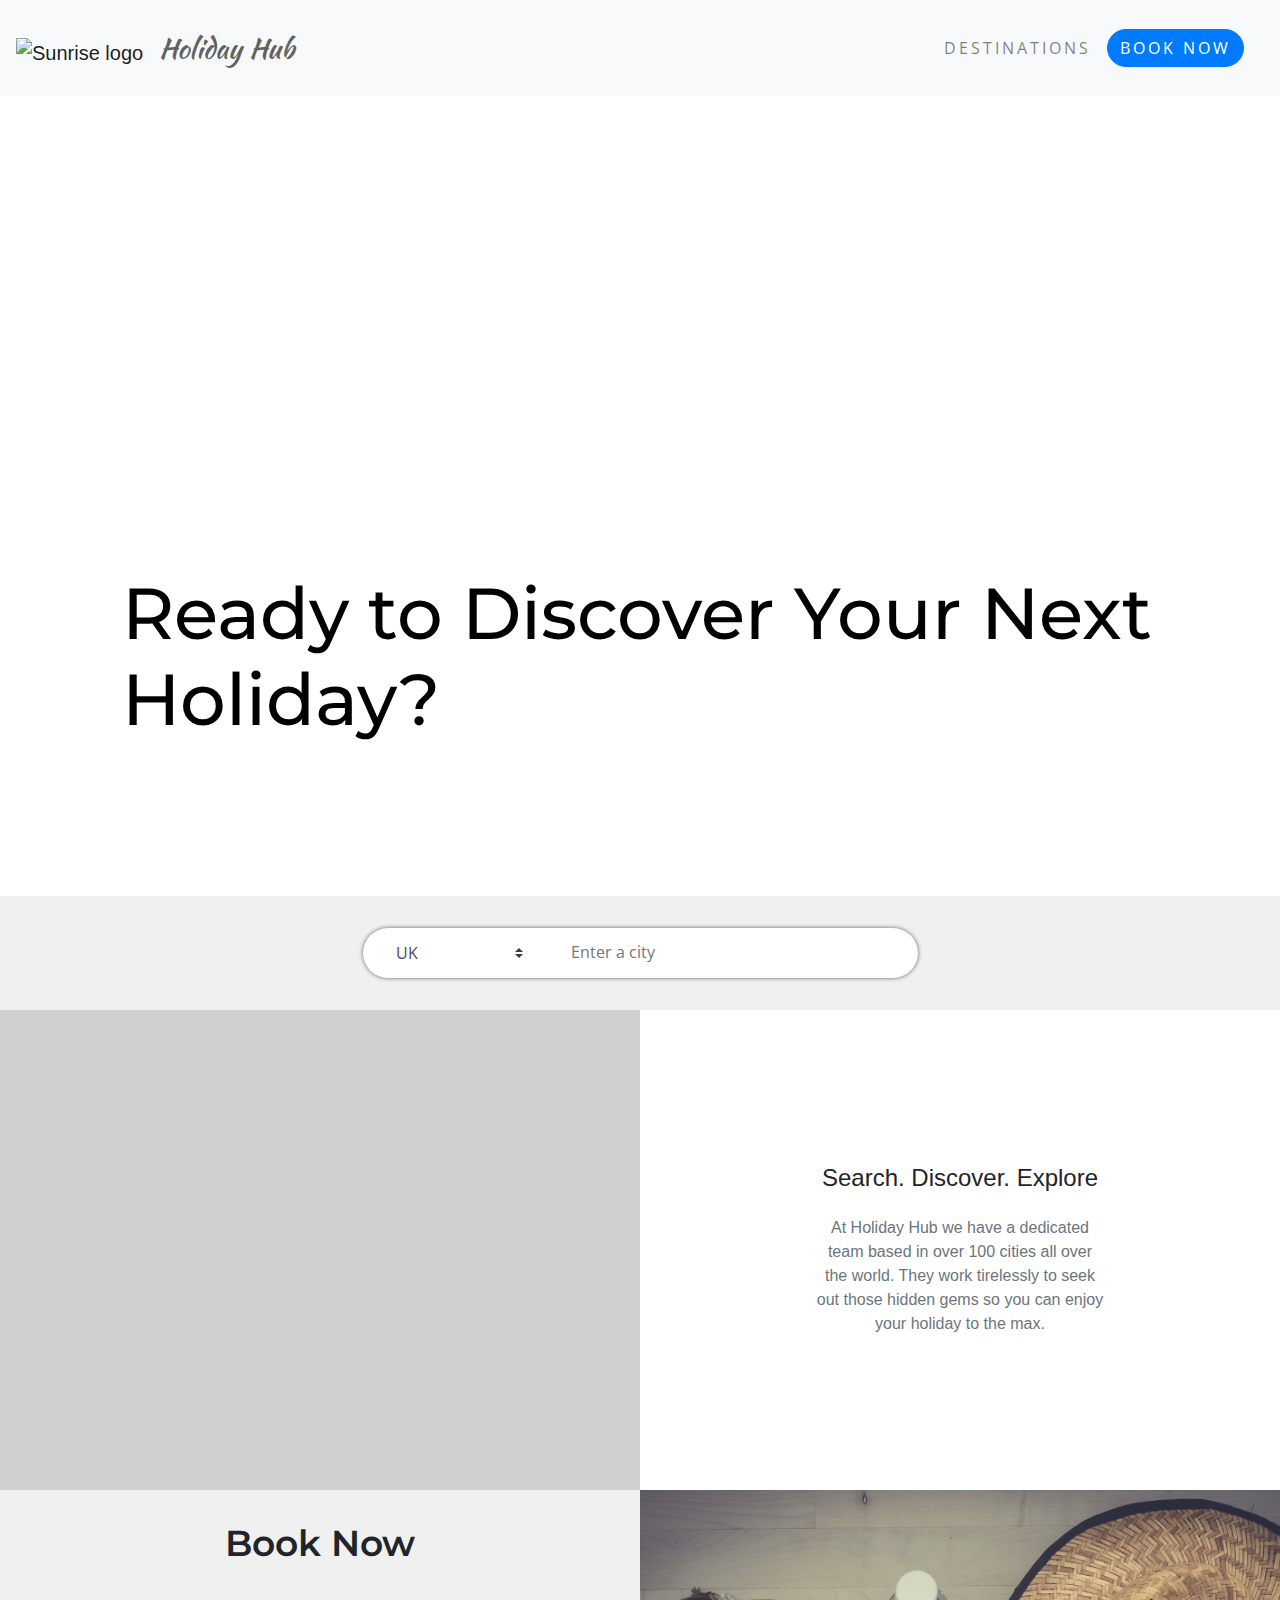
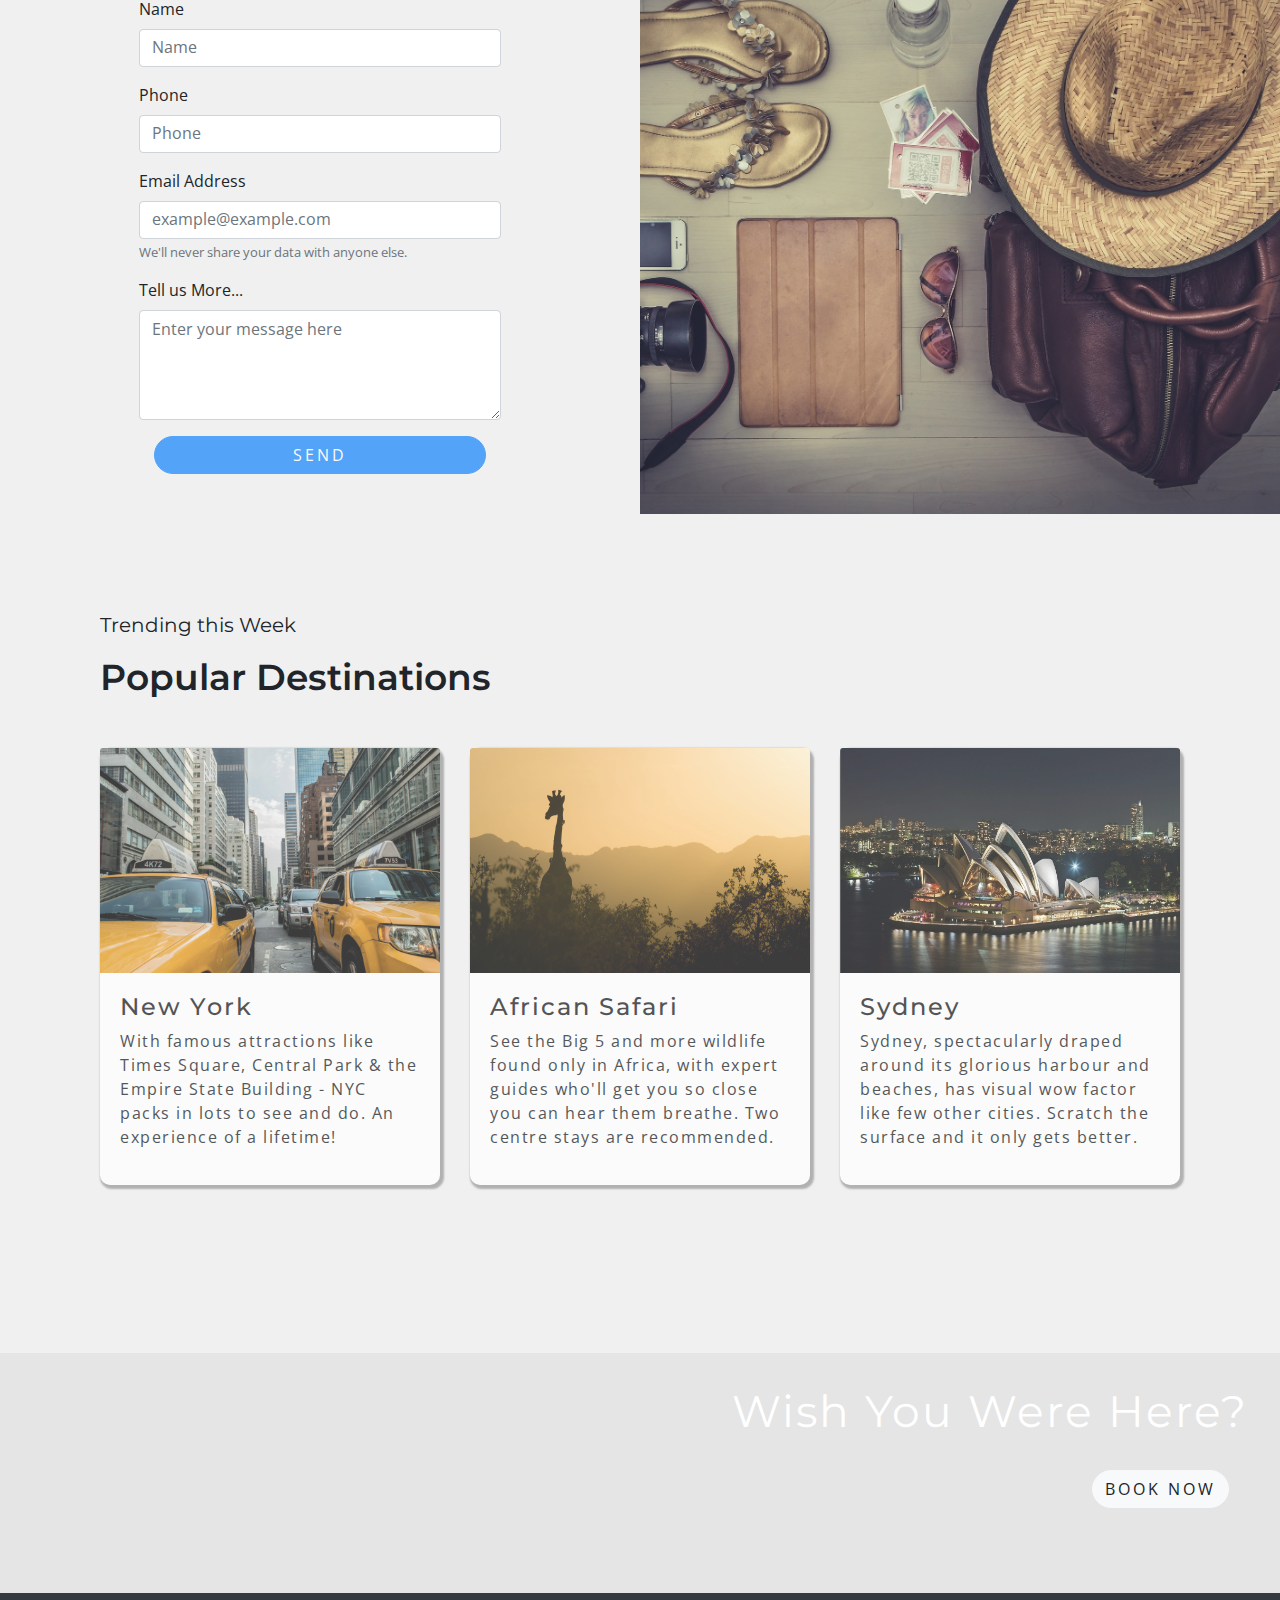
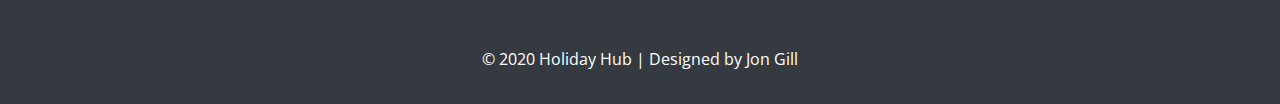
==== index.html @ 86e96a39 "Add padding to bin-logo-heading" ====
<!DOCTYPE html>
<html lang="en">

<head>
	<meta charset="UTF-8">
	<meta name="viewport" content="width=device-width, initial-scale=1.0">
	<meta http-equiv="X-UA-Compatible" content="ie=edge">

    <!--Favicon-->
    <link rel="icon" href="assets/img/favicon.ico" type="image/x-icon">
	<!--Bootstrap-->
	<link rel="stylesheet" href="https://stackpath.bootstrapcdn.com/bootstrap/4.4.1/css/bootstrap.min.css"
		integrity="sha384-Vkoo8x4CGsO3+Hhxv8T/Q5PaXtkKtu6ug5TOeNV6gBiFeWPGFN9MuhOf23Q9Ifjh" crossorigin="anonymous">
	<!--Fontawesome-->
	<link rel="stylesheet" href="https://use.fontawesome.com/releases/v5.7.2/css/all.css"
		integrity="sha384-fnmOCqbTlWIlj8LyTjo7mOUStjsKC4pOpQbqyi7RrhN7udi9RwhKkMHpvLbHG9Sr" crossorigin="anonymous">
	<!--Styles-->
	<link rel="stylesheet" href="assets/css/style.css" type="text/css" />

	<title>Holiday Hub</title>
</head>

<body>
	<!--START Navigation-->
	<nav class="navbar navbar-expand-lg bg-light navbar-light">

		<!--Logo-->
		<a class="navbar-brand mr-1" href="index.html">
			<img src="assets/img/navlogo.png" height="40" alt="Sunrise logo" title="Sunrise logo">
            <span class="brand-text">Holiday Hub</span>
        </a>
			

			<!--Burger Menu-->
			<button class="navbar-toggler ml-auto" type="button" data-toggle="collapse" data-target="#navbarCollapse" aria-controls="navbarCollapse" aria-expanded="false" aria-label="Toggle navigation">
        <span class="navbar-toggler-icon"></span>
        </button>

			<!--Nav Links-->
			<div class="md-change collapse navbar-collapse" id="navbarCollapse">
				<ul class="navbar-nav ml-auto text-uppercase">
					<li class="nav-item">
						<a class="nav-link" href="#search"><i class="fas fa-search-location"></i></a>
					</li>
                    <li class="nav-item">
						<a class="nav-link destinations" href="#destination">Destinations</a>
					</li>
				</ul>
				<a class="btn btn-primary book-now-btn text-uppercase ml-md-2" href="#book-now">Book Now</a>
			</div>
	</nav>

	<!--END Navigation-->

	<!--Hero Image-->
	<header>
		<div class="container-fluid hero-img">
            <!--Opaque Overlay-->
			<div class="opaque-overlay">&nbsp;</div>
			<div class="row hero-text-row justify-content-center">
                <div class="col-md-10">
                    <!--Hero Text-->
					<h1 class="hero-text">Ready to Discover Your Next Holiday?</h1>	
                </div>
			</div>
		</div>
	</header>


	<!--Search-->
	<section id="search" class="search-bar">
		<div class="container search-container align-items-center">
			<div class="row no-gutters justify-content-around">
				<div class="col-md-8 col-xl-6">
					<div class="text center lg-left">
						<form class="search">
							<div class="row search-row mx-auto my-auto">
								<div class="col-md-4 form-group mb-0">
							        <select id="country" class="custom-select country-selector">
                                        <option value="all">All</option>
                                        <option value="au">Australia</option>
                                        <option value="br">Brazil</option>
                                        <option value="ca">Canada</option>
                                        <option value="hr">Croatia</option>
                                        <option value="fr">France</option>
                                        <option value="de">Germany</option>
                                        <option value="in">India</option>
                                        <option value="ie">Ireland</option>
                                        <option value="it">Italy</option>
                                        <option value="mx">Mexico</option>
                                        <option value="nz">New Zealand</option>
                                        <option value="ng">Nigeria</option>
                                        <option value="pt">Portugal</option>
                                        <option value="za">South Africa</option>
                                        <option value="es">Spain</option>
                                        <option value="uk" selected>UK</option>
                                        <option value="us">U.S.A.</option>
                                    </select>
								</div>
								<div id="locationField" class="col-md-8 align-items-center form-group mb-0">
									<input id="autocomplete" placeholder="Enter a city" type="text" onfocus="this.value=''" />
                                </div>
							</div>
						</form>
					</div>
				</div>
			</div>
        </div>   
	</section>

	<!--Map Section-->
	<section>
		<div class="container-fluid">
			<div class="row justify-content-center">
                <div id="panel" class="d-none col-md-4 col-xl-2 card panel-card"></div>
				<div id="map" class="col-lg-6 gmap"></div>
				<!-- Search Results-->
				<div id="binocular-logo" class="col-lg-6 my-auto">
					<div class="row text-center justify-content-center">
						<div class="col-md-6">
							<span class="fa-stack fa-4x">
                                <i class="fas fa-circle fa-stack-2x"></i>
                                <i class="fas fa-binoculars fa-stack-1x fa-inverse"></i>
                            </span>
							<h4 class="bin-logo-heading">Search. Discover. Explore</h4>
							<p class="text-muted">At Holiday Hub we have a dedicated team based in over 100 cities all
								over the world. They work tirelessly to seek out those hidden gems so you can enjoy your
								holiday to the max. </p>
						</div>
					</div>
				</div>
			</div>
		</div>
	</section>

    <!-- Place Type Search Icons-->

    <div class="container-fluid">
        <div id="icons" class="d-none row icons-row justify-content-start">
                <div id="result-total" class="col-xl-2 my-auto text-center">
    <!-- Search result total goes here, built in maps.js-->
                </div>
				<div class="col-xl-8">
					<ul class="list-inline map-icons text-center ml-1">
						<li class="list-inline-item">
							<button id="hotel" class="btn btn-map">
                                <i class="fas fa-bed"></i>
				                <span class="d-none d-md-block icon-label">Hotels</span>
				            </button>
						</li>
						<li class="list-inline-item rest">
							<button id="restaurant" class="btn btn-map">
                                <i id="rest"class="fas fa-utensils"></i>
								<span class="d-none d-md-block icon-label">Restaurants</span>
				            </button>
						</li>
						<li class="list-inline-item">
							<button class="btn btn-map">
                                <i id="glass" class="fas fa-glass-martini-alt"></i>
				                <span class="d-none d-md-block icon-label">Bars</span>
				            </button>
						</li>
						<li class="list-inline-item">
							<button class="btn btn-map">
                                <i id="coffee" class="fas fa-coffee"></i>
				                <span class="d-none d-md-block icon-label">Coffee</span>
				            </button>
						</li>
						<li class="list-inline-item mr-0">
							<button type="submit" class="btn btn-map">
                                <i id="info"  class="fas fa-info"></i>
				                <span class="d-none d-md-block icon-label">Attractions</span>
				            </button>
						</li>
						<li class="list-inline-item">
							<button id="new-city" type="submit" class="d-none d-md-inline-block btn btn-map">
                                <i class="fas fa-times" aria-hidden="true"></i>
                                <span class="d-none d-md-block icon-label">New City</span>
				            </button>
						</li>
					</ul>
				</div>
		</div>
	</div>

    <!-- Horizontal Scrolling Results-->

	<div id="results" class="scrolling-wrapper"></div>

	<!-- Info Window Content-->
	<div id="info-content">
	<!--Content built with JS-->	
	</div>
	

	<!-- Booking Section-->

	<section class="booking">
		<div class="container-fluid booking-container">
			<div class="row no-gutters">
				<div class="col-lg-6 order-lg-2 booking-img"></div>
				<div class="col-lg-6 order-lg-1">
					<div class="row justify-content-center booking-row">
						<div class="col-sm-10 col-md-8 mx-auto booking-form">
							<h3 id="book-now" class="form-heading text-center">Book Now</h3>
							<form id="contactForm" onsubmit="showModal()" class="needs-validation">
								<div class="form-group">
									<label class="form-label" for="name">Name</label>
									<input type="text" class="form-control text-muted" id="name" oninput="checkForm()" aria-describedby="name" placeholder="Name" required>
	                            </div>
								<div class="form-group">
									<label class="form-label" for="phone">Phone</label>
									<input type="number" class="form-control text-muted" id="phone" oninput="checkForm()" aria-describedby="phone" placeholder="Phone" required>
	                            </div>
								<div class="form-group">
									<label class="form-label" for="email">Email Address</label>
									<input type="email" class="form-control text-muted" id="email" oninput="checkForm()" aria-describedby="email" placeholder="example@example.com" required>
									<small id="emailHelp" class="form-text text-muted">We'll never share your data with anyone else.</small>
								</div>
								<div class="form-group">
									<label class="form-label" for="textarea">Tell us More...</label>
									<textarea class="form-control" id="textarea" oninput="checkForm()" rows="4" placeholder="Enter your message here" required></textarea>
								</div>
								<div class="container">
									<button id="formBtn" type="button" data-toggle="modal" data-target="#bookingModal" class="btn btn-block btn-primary book-now-btn mb-2" disabled>SEND</button>
								</div>
							</form>
						</div>
					</div>
				</div>
			</div>
		</div>
	</section>

    
    <!-- Modal to confirm form submission-->

	<div class="modal fade rounded" id="bookingModal" tabindex="-1" role="dialog" aria-labelledby="bookingModalLabel"
		aria-hidden="true">
		<div class="modal-dialog modal-dialog-centered">
			<div class="modal-content">
				<div class="modal-header">
					<div class="modal-title">
						<img src="assets/img/navlogo.png" height="40" alt="Sunrise logo" title="Sunrise logo">
						<span class="brand-text">Holiday Hub</span>
					</div>
					<button onclick="formReset()" value="Reset Form" type="button" class="close" data-dismiss="modal" aria-label="Close">
		          <span aria-hidden="true">&times;</span>
		        </button>
				</div>
				<div class="modal-body">
					<p>Thank you for your enquiry.<br> One of our Country Experts will contact you shortly.<br> You are one step closer to your dream holiday!
	                    </p>
						<p><strong>The Holiday Hub Team</strong></p>
				</div>
				<div class="modal-footer">
					<button onclick="formReset()" value="Reset Form" type="button" class="btn btn-primary modal-close book-now-btn text-uppercase" data-dismiss="modal">Close</button>
				</div>
			</div>
		</div>
	</div>

	<!--Popular Destinations-->
	<section id="destination" class="dest-section">
		<div class="container dest-container">
			<p class="dest-para">Trending this Week</p>
			<h3 class="dest-heading">Popular Destinations</h3>

			<div class="row cards-row justify-content-around">
				<div class="col-md-9 col-lg-4 dest-col">
					<div class="card dest-card">
						<img src="assets/img/nycab.jpg" class="card-img-top" alt="New York Cab" width="100%" height="225">
						<div class="card-body dest-card-body">
							<h5 class="dest-card-title">New York</h5>
							<p class="dest-card-para">With famous attractions like Times Square, Central Park & the Empire State Building - NYC packs in lots to see and do. An experience of a lifetime!</p>
						</div> 
					</div>
				</div>
				<div class="col-md-9 col-lg-4 dest-col">
					<div class="card dest-card">
						<img src="assets/img/africa.jpg" class="card-img-top" alt="Giraffe" width="100%" height="225">
						<div class="card-body dest-card-body">
							<h5 class="dest-card-title">African Safari</h5>
							<p class="dest-card-para">See the Big 5 and more wildlife found only in Africa, with expert guides who'll get you so close you can hear them breathe. Two centre stays are recommended.</p>
                           
                        </div>
					</div>
				</div>
				<div class="col-md-9 col-lg-4 dest-col">
					<div class=" card dest-card">
						<img src="assets/img/sydney.jpg" class="card-img-top" alt="Sydney Harbour" width="100%" height="225">
						<div class="card-body dest-card-body">
							<h5 class="dest-card-title">Sydney</h5>
							<p class="dest-card-para">Sydney, spectacularly draped around its glorious harbour and beaches, has visual wow factor like few other cities. Scratch the surface and it only gets better.</p>
						</div>
					</div>
				</div>
			</div>
		</div>
	</section>

	<!--Call to action-->
	<section>
		<div class="container-fluid call-to-action">
			<div class="row text-white justify-content-end">
				<h2 class="wish">Wish You Were Here?</h2>
                
			</div>
            <div class="row text-right">
                <div class="col">
                    <a class="btn btn-light book-now-btn text-uppercase" href="#book-now">Book Now</a>
                </div>
            </div>
        </div>    
	</section>

	<!-- Floating To Top Button-->
	<button onclick="topFunction()" id="toTopBtn" title="Go to top"><i class="fas fa-chevron-up"></i></button>

	<!--Footer-->

	<footer class="container-fluid footer bg-dark">
		<div class="row text-center">
			<div class="col footer-col">
				<ul class="list-inline social-links">
					<li class="list-inline-item">
						<a target="_blank" href="https://www.instagram.com">
							<i class="fab fa-instagram" aria-hidden="true"></i>
							<span class="sr-only">Instagram</span>
						</a>
					</li>
					<li class="list-inline-item">
						<a target="_blank" href="https://www.facebook.com">
							<i class="fab fa-facebook-square" aria-hidden="true"></i>
							<span class="sr-only">Facebook</span>
						</a>
					</li>
					<li class="list-inline-item">
						<a target="_blank" href="https://twitter.com">
							<i class="fab fa-twitter" aria-hidden="true"></i>
							<span class="sr-only">Twitter</span>
						</a>
					</li>
				</ul>
                <span class="text-white copyright">© 2020 Holiday Hub | Designed by Jon Gill</span>
			</div>
		</div>
	</footer>

	<!--js scripts-->

	<script src="https://code.jquery.com/jquery-3.4.1.slim.min.js"
		integrity="sha384-J6qa4849blE2+poT4WnyKhv5vZF5SrPo0iEjwBvKU7imGFAV0wwj1yYfoRSJoZ+n" crossorigin="anonymous">
	</script>
	<script src="https://cdn.jsdelivr.net/npm/popper.js@1.16.0/dist/umd/popper.min.js"
		integrity="sha384-Q6E9RHvbIyZFJoft+2mJbHaEWldlvI9IOYy5n3zV9zzTtmI3UksdQRVvoxMfooAo" crossorigin="anonymous">
	</script>
	<script src="https://stackpath.bootstrapcdn.com/bootstrap/4.4.1/js/bootstrap.min.js"
		integrity="sha384-wfSDF2E50Y2D1uUdj0O3uMBJnjuUD4Ih7YwaYd1iqfktj0Uod8GCExl3Og8ifwB6" crossorigin="anonymous">
	</script>

	<!--Google Maps API-->

	<script
		src="https://developers.google.com/maps/documentation/javascript/examples/markerclusterer/markerclusterer.js">
	</script>

	<script async defer
		src="https://maps.googleapis.com/maps/api/js?key=AIzaSyB80hipp0XUZzfCKS41m6RI3aDA2jUrmYE&libraries=places&callback=initMap">
	</script>

	<!--maps.js-->
	<script src="assets/js/maps.js"></script>

	<!--totop.js-->
	<script src="assets/js/scroll.js"></script>

    <!--form.js--> 
    <script src="assets/js/form.js"></script>

</body>

</html>
---- assets/css/style.css ----
@import url('https://fonts.googleapis.com/css?family=Merriweather:400,400i,700|Open+Sans:400,400i,700&display=swap');
@import url('https://fonts.googleapis.com/css?family=Kaushan+Script&display=swap');
@import url('https://fonts.googleapis.com/css?family=Montserrat:400,500,600,700&display=swap');
/*-------------------------------------------------------------------------Navbar*/

.navbar-toggler {
    border: none;
}

nav {
    min-height: 6rem;
}
.nav-item {
    font-family: "Open Sans", sans-serif;
    font-size: 1rem;
    font-weight: 400;
    letter-spacing: 3px;
}

.book-now-btn {
    font-family: "Open Sans", sans-serif;
    letter-spacing:3px;
    border-radius:25px; 
    margin-right: 20px;  
}

.brand-text {
    font-family: "Kaushan Script", sans-serif;
    font-size: 1.75rem;
    padding-left: 10px;
    color: #626262;
}

.fa-search-location {
    font-size: 2rem;   
}

.destinations {
    padding:1rem;
    font-weight:400;
    letter-spacing: 3px;
}

/*--------------------------------------------------------------------Hero image*/

.hero-img {
    background:url('../../assets/img/hero.jpg');
    background-size: cover;
    -webkit-background-size: cover;
    -moz-background-size: cover;
    -o-background-size: cover;
    background-repeat: no-repeat;
    background-attachment: fixed;
    height: 50rem;
    display:flex;
    align-items: center;
    justify-content: center;
    position: relative;
}

.opaque-overlay {
    position: absolute;
    top: 0;
    left: 0;
    height: 50rem;
    width: 100%;
    background-color: rgba(255, 255, 255, 0.25);
}

/*--------------------------------------------------------------------Hero Text*/

.hero-text-row {
    padding-top:20rem;
}

.hero-text{
    font-family:"Montserrat", sans-serif; 
    margin-bottom: 0;
    font-weight:500;
    font-size: 4.5rem;
    color: #000;
}

/*--------------------------------------------------------------------Map Section*/

.hotelIcon {
    height:50px;
    width:80px;
}

.placephoto {
    height:36px;
    width:24px;
}

.result-number {
    height: 30px;
    width: 30px;
    font-size: 1rem;
    font-family:"Open Sans", sans-serif;
    border-radius:50%;
    background-color:#f34646;
    justify-content:center;
    align-items: center;
    display:flex;
    margin-bottom:1rem;
}

.result-name {
    font-size: 1rem;
    font-family:"Montserrat", sans-serif;
    font-weight: 700;
    letter-spacing: normal;
}

.result-rating {
    font-family:"Open Sans", sans-serif;
    font-weight: 400;
    color:#f34646;
}

.result-address {
    font-family:"Open Sans", sans-serif;
    font-weight: 400;
    font-size: .8rem;
}

.result-img {
    width: 300px;
    height:160px;   
}
        
.result-card {
    box-shadow: 1.5px 1.5px 1.5px 1.5px rgba(0,0,0,.35);
    border:none;
    border-radius:8px;
    display: inline-block;
    width:300px;
    height:350px;
    margin: 1rem .5rem;
    background-color: #ffffff;
    transition: all 0.3s ease-in-out;
    -moz-transition: all 0.3s ease-in-out;
    -webkit-transition: all 0.3s ease-in-out;
    -o-transition: all 0.3s ease-in-out;
 } 

.result-card:hover {
    cursor:pointer;
    transform:scale(1.015); 
    box-shadow:none;
}

.result-card-body{
    padding:10px 20px;
}

.scrolling-wrapper {
  overflow-x: scroll;
  overflow-y: hidden;
  white-space: nowrap;
  background-color:#d0d0d0;
}

.horizontal {
    white-space: pre-wrap;
    word-wrap: break-word; 
}

.bin-logo-heading {
    padding: 1rem 0;
}

/*-------------------------------------------------------------Info Window Content*/

.iw_table_row {
    height: 18px;
    white-space: pre-wrap;
    word-wrap: break-word;
    font-family: "Open Sans", sans-serif;
}

.iw_attribute_name {
    font-weight: bold;
    text-align: left;
}

#iw-icon {
    text-align: left;   
}

#iw-name {
    font-weight:bold;
}

.iw-placeicon {
    width:50px;
    height:50px;
}

/*-------------------------------------------------------------Sliding Panel*/

#panel {
    position:absolute;
    z-index:99;
    left:0;
    background-color:#fff; 
    padding-left:0;
    padding-right:0;
    border:none;
    border-radius:15px;
    box-shadow: 1.5px 1.5px 1.5px 1.5px rgba(0,0,0,.35);   
}

.panel-img-top {
    height: 250px;
}

.panel-place-name {
    font-family: "Montserrat", sans-serif;
    font-weight: 500;
}
/*-------------------------------------------------------------Single Search field*/
.search-bar {
    background-color: #f0f0f0;
}


.search-row {   
    border-radius:55px;
    box-shadow: 0px 0px 4px #626262;
    background-color: #ffffff;
    padding:6px;
    margin-bottom:3rem;

}

.search-container {
    padding-top: 2rem;
    padding-bottom: 2rem; 
}

.add-icons
.search-bar {
    background-color: #f0f0f0;
}

#country {
    border:none;
    background-color:transparent;
}

.country-selector:focus{
    box-shadow: none;
}
.country-selector {
    font-family: "Open Sans", sans-serif;
}



#autocomplete {
 border:none;
 background-color:transparent;
 padding:6px;
 width:100%;
 outline:none;
 font-family: "Open Sans", sans-serif;
}

.gmap {
    background-color: #d0d0d0;
    min-height: 30rem;
    transition: all 2.5s ease-in-out;
}

.map-icons li button i {
    width: 56px;
    height: 56px;
    padding: 24px 0;
    border-radius: 50%;
    font-size:30px;
    line-height: 12px;
    text-align: center;
    color: #fafafa;
    background: rgb(255, 0, 0);
    transition: all 0.25s ease-in-out;
    -moz-transition: all 0.25s ease-in-out;
    -webkit-transition: all 0.25s ease-in-out;
    -o-transition: all 0.25s ease-in-out;
}

.map-icons li button i:hover {
    transform:scale(1.05);
}

.icons-row {
    background-color: #f0f0f0;
}

.btn-map {
    width:106px;
}

.btn-map:focus{
    box-shadow: none;
    outline:none;   
}

.icon-heading {
    padding-top: 3rem;
    font-family: "Open Sans", sans-serif;
    color: #626262;
    
}
.icons {
    padding:0;
}

.icon-label {
    display:block;
    margin-top:5px;
    font-family: "Open Sans", sans-serif;
    letter-spacing:0px;
    font-size: 14px;
    font-weight:500;
}

.map-icons {
    margin-bottom: .75rem;
    margin-top:.75rem;
} 


#rest {
   background-color: #008000;
   margin-right: 0;
}

#glass {
   background-color: rgb(0, 110, 255);;
}
#info {
   background-color: rgb(174, 0, 255);
}
#coffee {
    background-color: #332900;
}
#atm {
    background-color: #000000;
}
#taxi {
    background-color: #e6b800;
}
#near {
    background-color: #626262;
    color: #fafafa;
}

.fas.fa-times {
    background-color: #626262;
    color:#d0d0d0;
    font-size:1.2rem;
}

.fas.fa-times:hover {
    background-color: #d0d0d0;
    color:#626262;
    border:1px solid;
    border-color: #626262;
}

#new-city {
    visibility: hidden;
}

.total {
    background-color: #ffffff;
    box-shadow: 0px 0px 5px #626262;
    border-radius: 55px;
    height:2rem;
    padding-top:.5rem;
    padding-bottom: .5rem;
    font-family: "Montserrat", sans-serif;
    font-size:1rem;
}

/*--------------------------------------------------------------------Booking Section*/

.contact {
padding-right:7rem;
padding-top:6rem;
padding-bottom: 2rem;
}

.form-col {
    background-color: #4285f4;
    box-shadow: 2px 2px 2px 2px rgba(0,0,0,.45);
    border-radius:10px;
}

#send {
    background-color: #f0f0f0;
}

img.bg-luggage {
   height:60%;
   width:60%;
}
.booking-form{
    padding:2rem;
  
   
}

.booking-img {
    background:url('../../assets/img/book.jpg') no-repeat center;
    background-size:cover;
    min-height:30rem;
}

.booking-row {
    background-color: #f0f0f0;
    margin-right:0;
    margin-left:0;
}

.form-heading {
    padding-bottom: 1.5rem;
    padding-left: 0;
    font-family: "Montserrat", sans-serif;
    font-weight: 600;
    font-size: 2.25rem;
}

#emailHelp,
::placeholder,
.form-label {
    font-family: "Open Sans", sans-serif;
}

.booking-container {
    padding-right :0;
    padding-left: 0;
}

html {
    scroll-behavior: smooth;
}

/*--------------------------------------------------------------------Modal*/
.modal-body{
    text-align: center;
    line-height: 1.75;
    font-family: "Open Sans", sans-serif;
    font-weight: 400;
    padding-top: 1.5rem;
}

.modal-close {
    font-size: 12px;
}

/*--------------------------------------------------------------------Popular Destinations*/
.dest-heading,
.dest-para {
    font-family: "Montserrat", sans-serif;
    padding-left:15px;
}
.dest-heading {
    font-weight: 600;
    font-size: 2.25rem;
}

.dest-para {
    font-size: 1.25rem;
}

.dest-section {
    background-color: #f0f0f0;
    padding:6rem 0;
    
}


.dest-section h2,h5{
    font-family:"Merriweather", serif;
    letter-spacing: 1.5px;
    color:#202124;
}

.cards-row {
    margin: 3rem 0;
    
}

.dest-card {
    opacity:0.75;
    border:none;
    border-radius: 10px;
    margin-bottom:1.5rem;
    box-shadow: 2px 2px 2px 2px rgba(0,0,0,.35);
    transition: all 0.3s ease-in-out;
    -moz-transition: all 0.45s ease-in-out;
    -webkit-transition: all 0.45s ease-in-out;
    -o-transition: all 0.45s ease-in-out;
}

.dest-card:hover {
    cursor:pointer;
    transform:scale(1.05); 
    box-shadow: 2px 2px 2px 2px rgba(0,0,0,.6);
    opacity:1;
}

.dest-card-title {
    font-family: "Montserrat", sans-serif;
    font-weight:500;
    font-size: 1.5rem;
    letter-spacing: 2px;
}

.dest-card-para {
    font-family: "Open Sans", sans-serif;
    font-weight:400;
    letter-spacing: 1.5px;
}



/*-------------------------------------------------------------------------CTA*/
.call-to-action {
background-color:#2d2d30;
background:linear-gradient(rgba(0,0,0,.1),rgba(0,0,0,.1)),url('../../assets/img/hero.jpg') no-repeat center  ;
background-size: cover;
height: 15rem;

}


h2 {
    font-size: 2.75rem;
    padding: 2rem;
    font-family: "Montserrat", sans-serif;
    font-weight:400;
    letter-spacing: 2px;
    margin-bottom: 0;
}

.btn-light {
    margin-right: 36px;
}

/*-------------------------------------------------------------------------footer*/
.list-inline {
    margin-top: 14px;
    
}

.social-links li a i {
    width: 56px;
    height: 56px;
    padding: 24px 0;
    margin: 20px;
    border-radius: 50%;
    font-size:30px;
    line-height: 12px;
    text-align: center;
    color: #2d2d30;
    background: #d0d0d0;
    transition: all 0.4s ease-in-out;
    -moz-transition: all 0.4s ease-in-out;
    -webkit-transition: all 0.4s ease-in-out;
    -o-transition: all 0.4s ease-in-out;
}

.social-links li a i:hover {
    background-color: transparent;
    color: #d0d0d0;
    transform:scale(1.5);
   
    
}

.footer-col {
    margin-bottom: 2rem;
}

.copyright {
    font-family: "Open Sans", sans-serif;
}

/*-------------------------------------------------------------------------footer*/

#toTopBtn {
  display: none; /* Hidden by default */
  position: fixed; /* Fixed/sticky position */
  bottom: 450px; /* Place the button at the bottom of the page */
  right: 20px; /* Place the button 30px from the right */
  z-index: 99; /* Make sure it does not overlap */
  border: none; /* Remove borders */
  outline:unset;
  background-color:rgba(0,0,0,.1); /* Set a background color */
  color: #000; /* Text color */
  cursor: pointer; /* Add a mouse pointer on hover */
  padding: 12px; /* Some padding */
  border-radius: 50%; /* Rounded corners */
  font-size: 18px; /* Increase font size */
  width:50px;
  height: 50px;
}

#toTopBtn:hover {
  background-color: #626262; /* Add a dark-grey background on hover */
}

/*-------------------------------------------------------------------------Media Queries*/

/*------------------------------Search Box on small screens*/

@media only screen and (max-width: 576px) {
    .search-row {   
        border-radius:15px;
        padding-top: 0;
        padding-bottom: 0;
        background-color: rgba(255,255,255,.9)
    }
    .search-bar{
        position:sticky;
        top:0;
        z-index:10;
        background-color: transparent;
    }
    #autocomplete {
    padding:12px;
    }
    .hero-text {
        font-size: 2.5rem;
        padding-bottom: 192px;
    }
    .search-container {
        padding: .5rem;
    }
    .navbar {
        display:none;
    }
    #toTopBtn {
        padding:6px;
        width: 40px;
        height:40px;
    }
    .btn-map {
        border:0;
        width: 56px;
        padding-left:0;
        padding-right:0;
    }
    .result-card {
        width:200px;
        height: 258px;
    }
    .result-img{
        width:200px;
        height:120px;
    }
    .result-number{
        font-size: 12px;
        margin-bottom: 8px;
        width:20px;
        height:20px;
    }
    .result-name {
        font-size:14px;
    } 
    .result-rating {
        font-size:14px;
    } 
}

/*------------------------------Medium screens*/

@media only screen and (max-width: 768px) {
    #binocular-logo {   
    padding-top:3rem;
    padding-bottom:2rem;
    }
    .booking-form {   
    padding-bottom:0;
    }
    .dest-section {   
    padding-top:2rem;
    padding-bottom:0;
    }

    .dest-para,
    .dest-heading {
        padding-left:0;
        text-align: center;
    }
    .cards-row {
        margin-bottom:0;
    }
    .wish {
        font-size:2rem;
        text-align:end;
    }

    .map-icons {
        margin-top: 0;
        margin-bottom: 0;
    }
    .md-change {
    text-align: center;
    margin-bottom: 1rem;
    }
}

/*------------------------------Large screens*/

@media only screen and (max-width: 1199px) {
    .total {
        margin-bottom:0;
        border-radius:0px; 
    }

    #result-total {
        padding-left:0;
        padding-right:0;
    }

    .hero-img {
        background-position: center center;
        background-attachment:unset;
    }
}
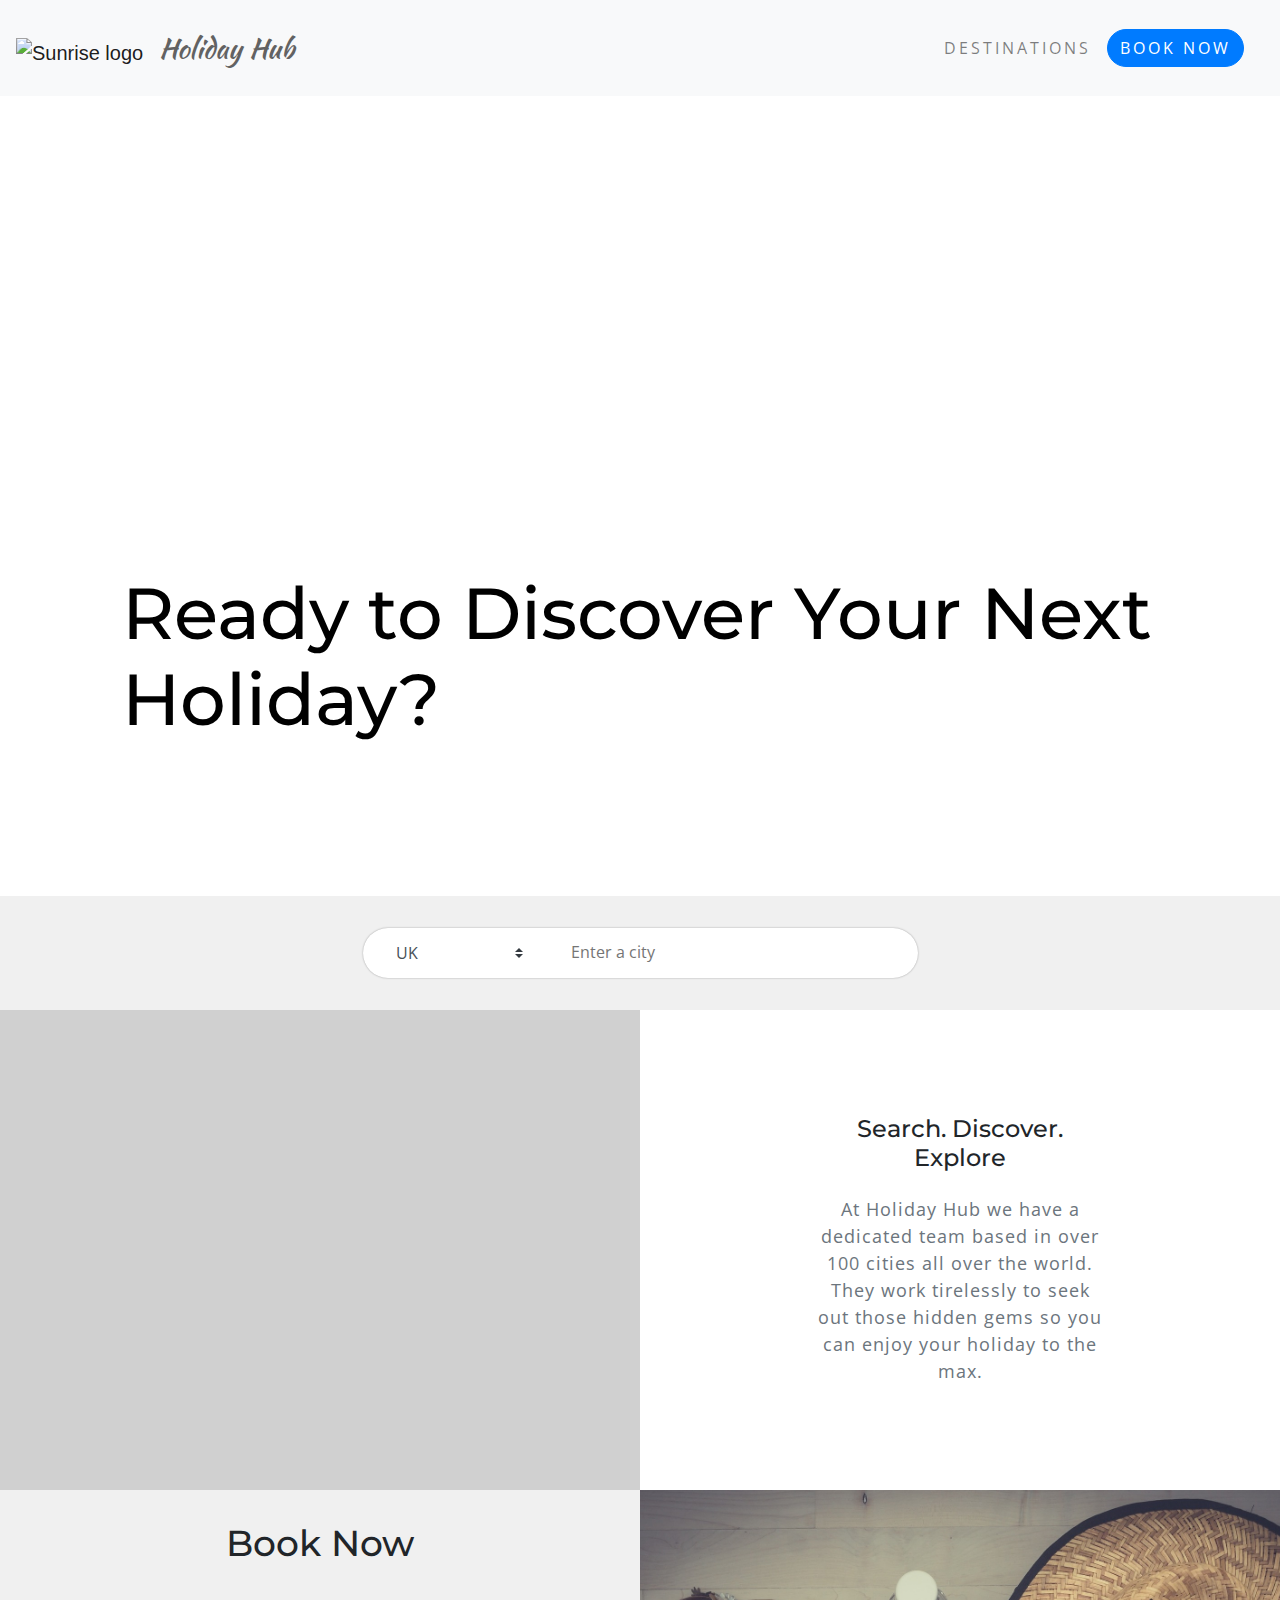
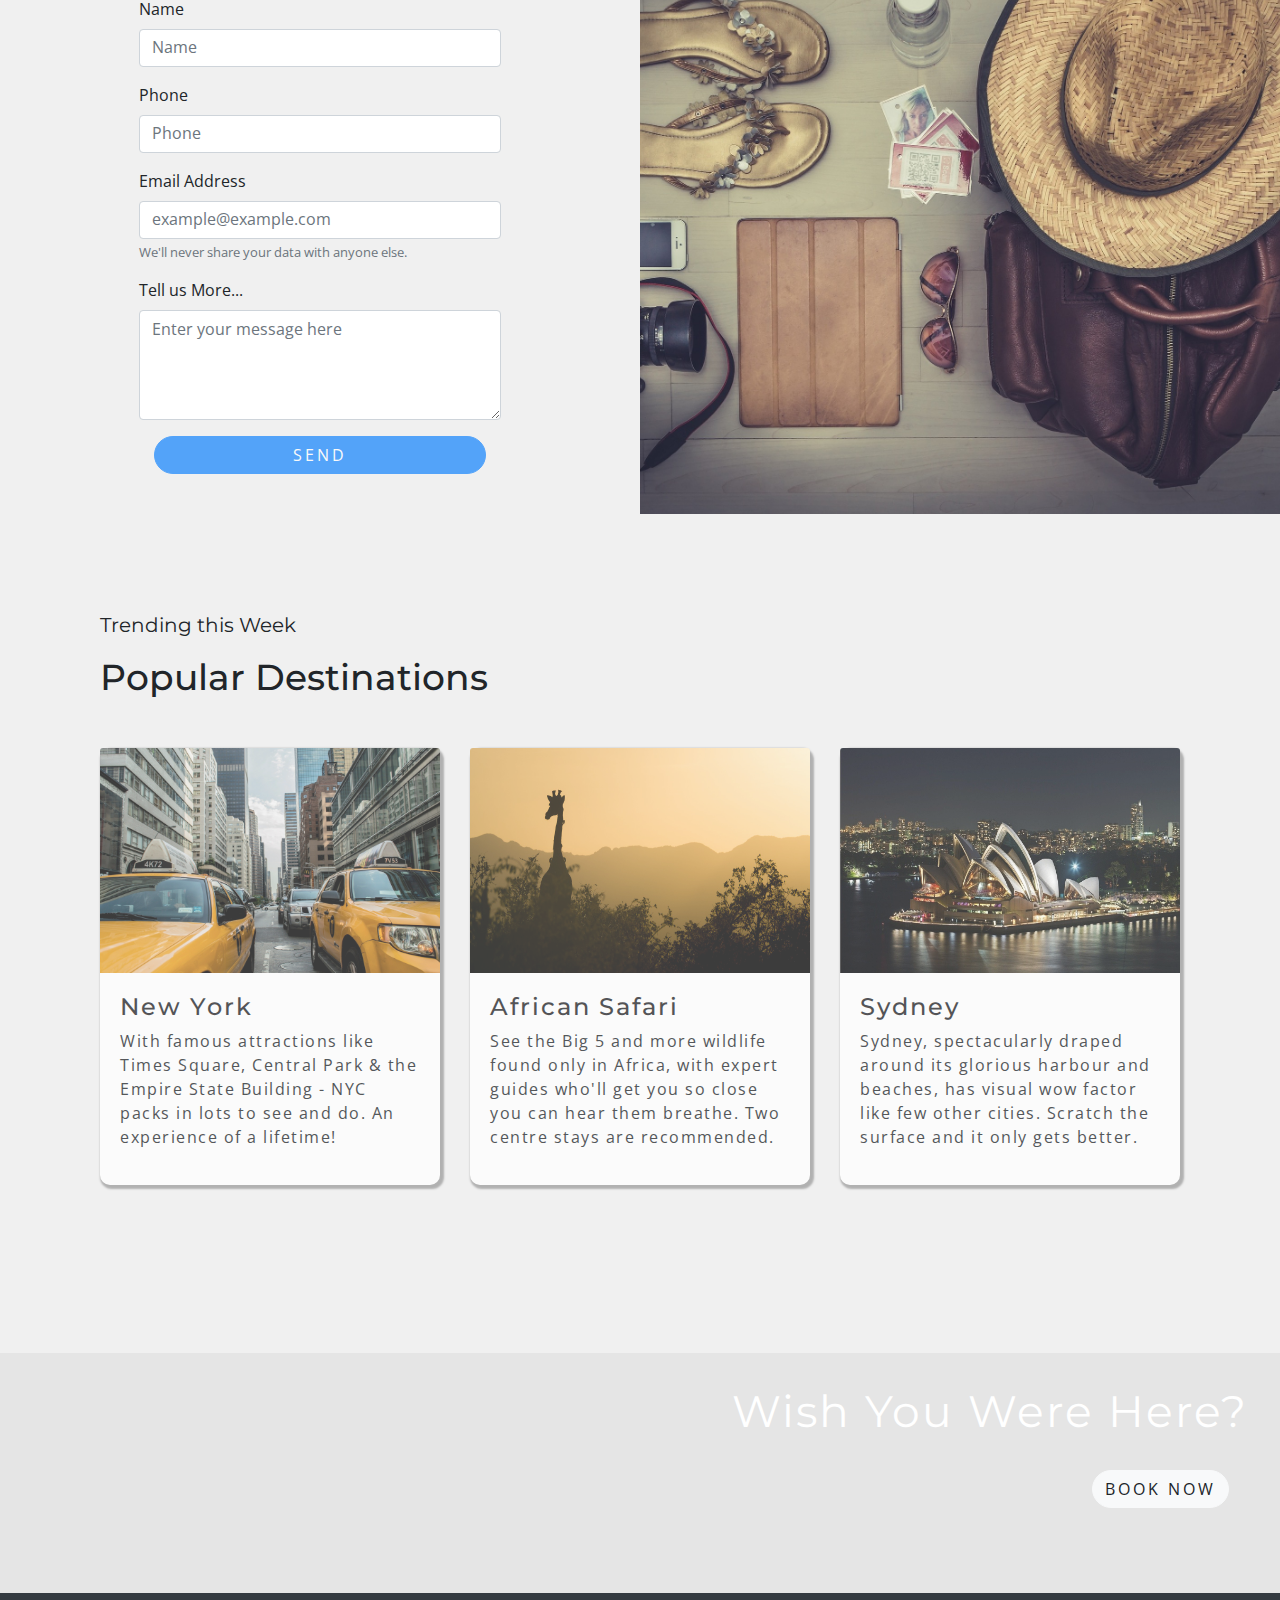
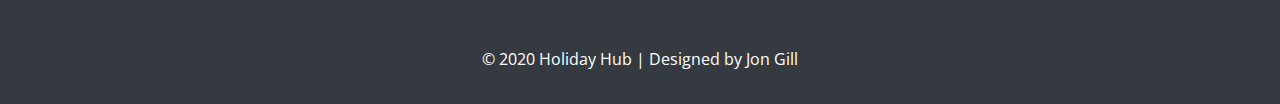
==== commit b5a1c7b4: "Remove .icons-col padding" ====
--- a/index.html
+++ b/index.html
@@ -123,7 +123,7 @@
                                 <i class="fas fa-binoculars fa-stack-1x fa-inverse"></i>
                             </span>
 							<h4 class="bin-logo-heading">Search. Discover. Explore</h4>
-							<p class="text-muted">At Holiday Hub we have a dedicated team based in over 100 cities all
+							<p class="bin-logo-text text-muted">At Holiday Hub we have a dedicated team based in over 100 cities all
 								over the world. They work tirelessly to seek out those hidden gems so you can enjoy your
 								holiday to the max. </p>
 						</div>
@@ -140,7 +140,7 @@
                 <div id="result-total" class="col-xl-2 my-auto text-center">
     <!-- Search result total goes here, built in maps.js-->
                 </div>
-				<div class="col-xl-8">
+				<div class="col-xl-8 icons-col">
 					<ul class="list-inline map-icons text-center ml-1">
 						<li class="list-inline-item">
 							<button id="hotel" class="btn btn-map">
@@ -270,7 +270,7 @@
 				<div class="col-md-9 col-lg-4 dest-col">
 					<div class="card dest-card">
 						<img src="assets/img/nycab.jpg" class="card-img-top" alt="New York Cab" width="100%" height="225">
-						<div class="card-body dest-card-body">
+						<div class="card-body ny-lg dest-card-body">
 							<h5 class="dest-card-title">New York</h5>
 							<p class="dest-card-para">With famous attractions like Times Square, Central Park & the Empire State Building - NYC packs in lots to see and do. An experience of a lifetime!</p>
 						</div> 
--- a/assets/css/style.css
+++ b/assets/css/style.css
@@ -131,7 +131,7 @@
 }
         
 .result-card {
-    box-shadow: 1.5px 1.5px 1.5px 1.5px rgba(0,0,0,.35);
+    box-shadow: 0px 0px 6px rgba(0,0,0,.35);
     border:none;
     border-radius:8px;
     display: inline-block;
@@ -169,7 +169,14 @@
 
 .bin-logo-heading {
     padding: 1rem 0;
-}
+    font-family:"Montserrat", sans-serif;
+}
+.bin-logo-text {
+    font-family: "Open Sans", sans-serif;
+    font-size:18px;
+    letter-spacing: 1px;
+}
+
 
 /*-------------------------------------------------------------Info Window Content*/
 
@@ -209,11 +216,11 @@
     padding-right:0;
     border:none;
     border-radius:15px;
-    box-shadow: 1.5px 1.5px 1.5px 1.5px rgba(0,0,0,.35);   
+    box-shadow: 0px 0px 3px rgba(0,0,0,.35);   
 }
 
 .panel-img-top {
-    height: 250px;
+    height: 160px;
 }
 
 .panel-place-name {
@@ -228,7 +235,7 @@
 
 .search-row {   
     border-radius:55px;
-    box-shadow: 0px 0px 4px #626262;
+    box-shadow: 0px 0px 2px rgba(0,0,0,.35);
     background-color: #ffffff;
     padding:6px;
     margin-bottom:3rem;
@@ -297,6 +304,9 @@
 .icons-row {
     background-color: #f0f0f0;
 }
+.icons-col {
+    padding:0;
+}
 
 .btn-map {
     width:106px;
@@ -376,7 +386,7 @@
 
 .total {
     background-color: #ffffff;
-    box-shadow: 0px 0px 5px #626262;
+    box-shadow: 0px 0px 3px rgba(0,0,0,.35);
     border-radius: 55px;
     height:2rem;
     padding-top:.5rem;
@@ -429,7 +439,7 @@
     padding-bottom: 1.5rem;
     padding-left: 0;
     font-family: "Montserrat", sans-serif;
-    font-weight: 600;
+    font-weight: 500;
     font-size: 2.25rem;
 }
 
@@ -455,6 +465,7 @@
     font-family: "Open Sans", sans-serif;
     font-weight: 400;
     padding-top: 1.5rem;
+    background-color: #f0f0f0;
 }
 
 .modal-close {
@@ -468,7 +479,7 @@
     padding-left:15px;
 }
 .dest-heading {
-    font-weight: 600;
+    font-weight: 500;
     font-size: 2.25rem;
 }
 
@@ -732,4 +743,7 @@
         background-position: center center;
         background-attachment:unset;
     }
-}
+    .ny-lg {
+        padding-bottom:44px;
+    }
+}
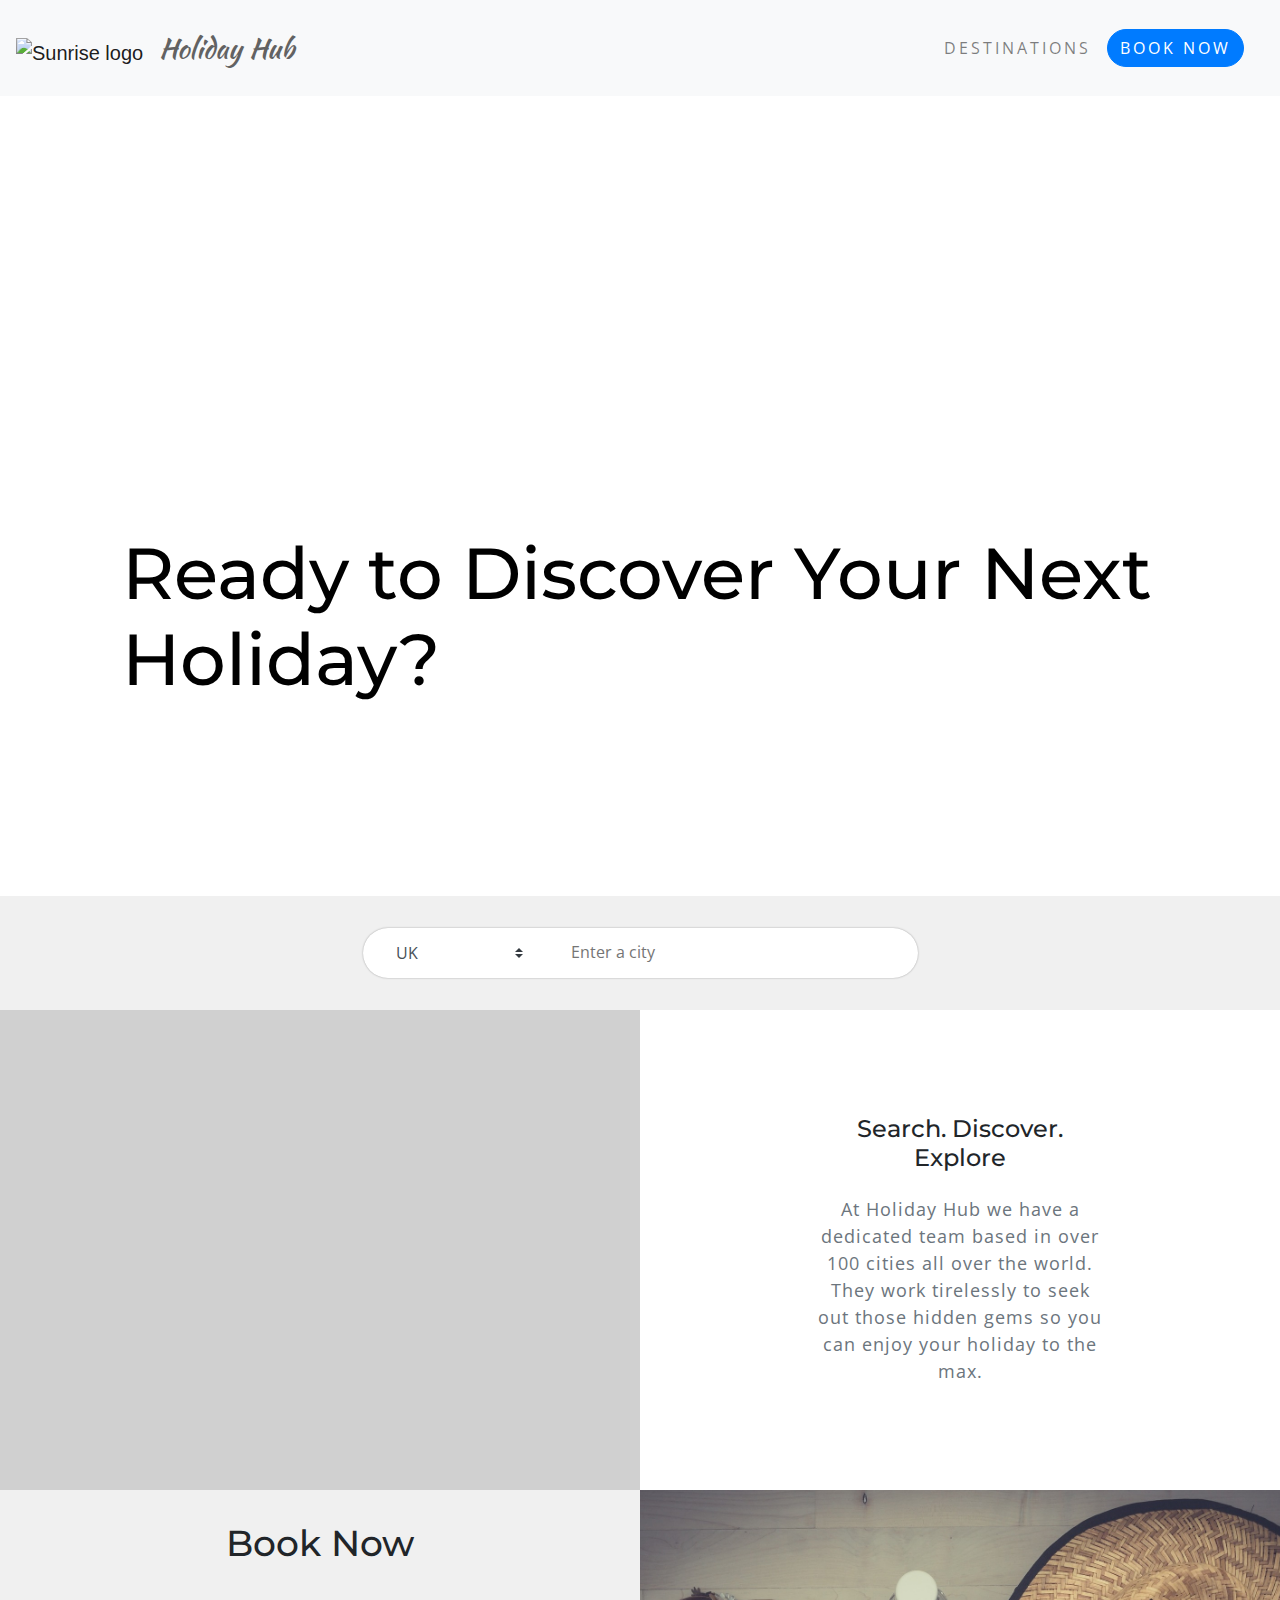
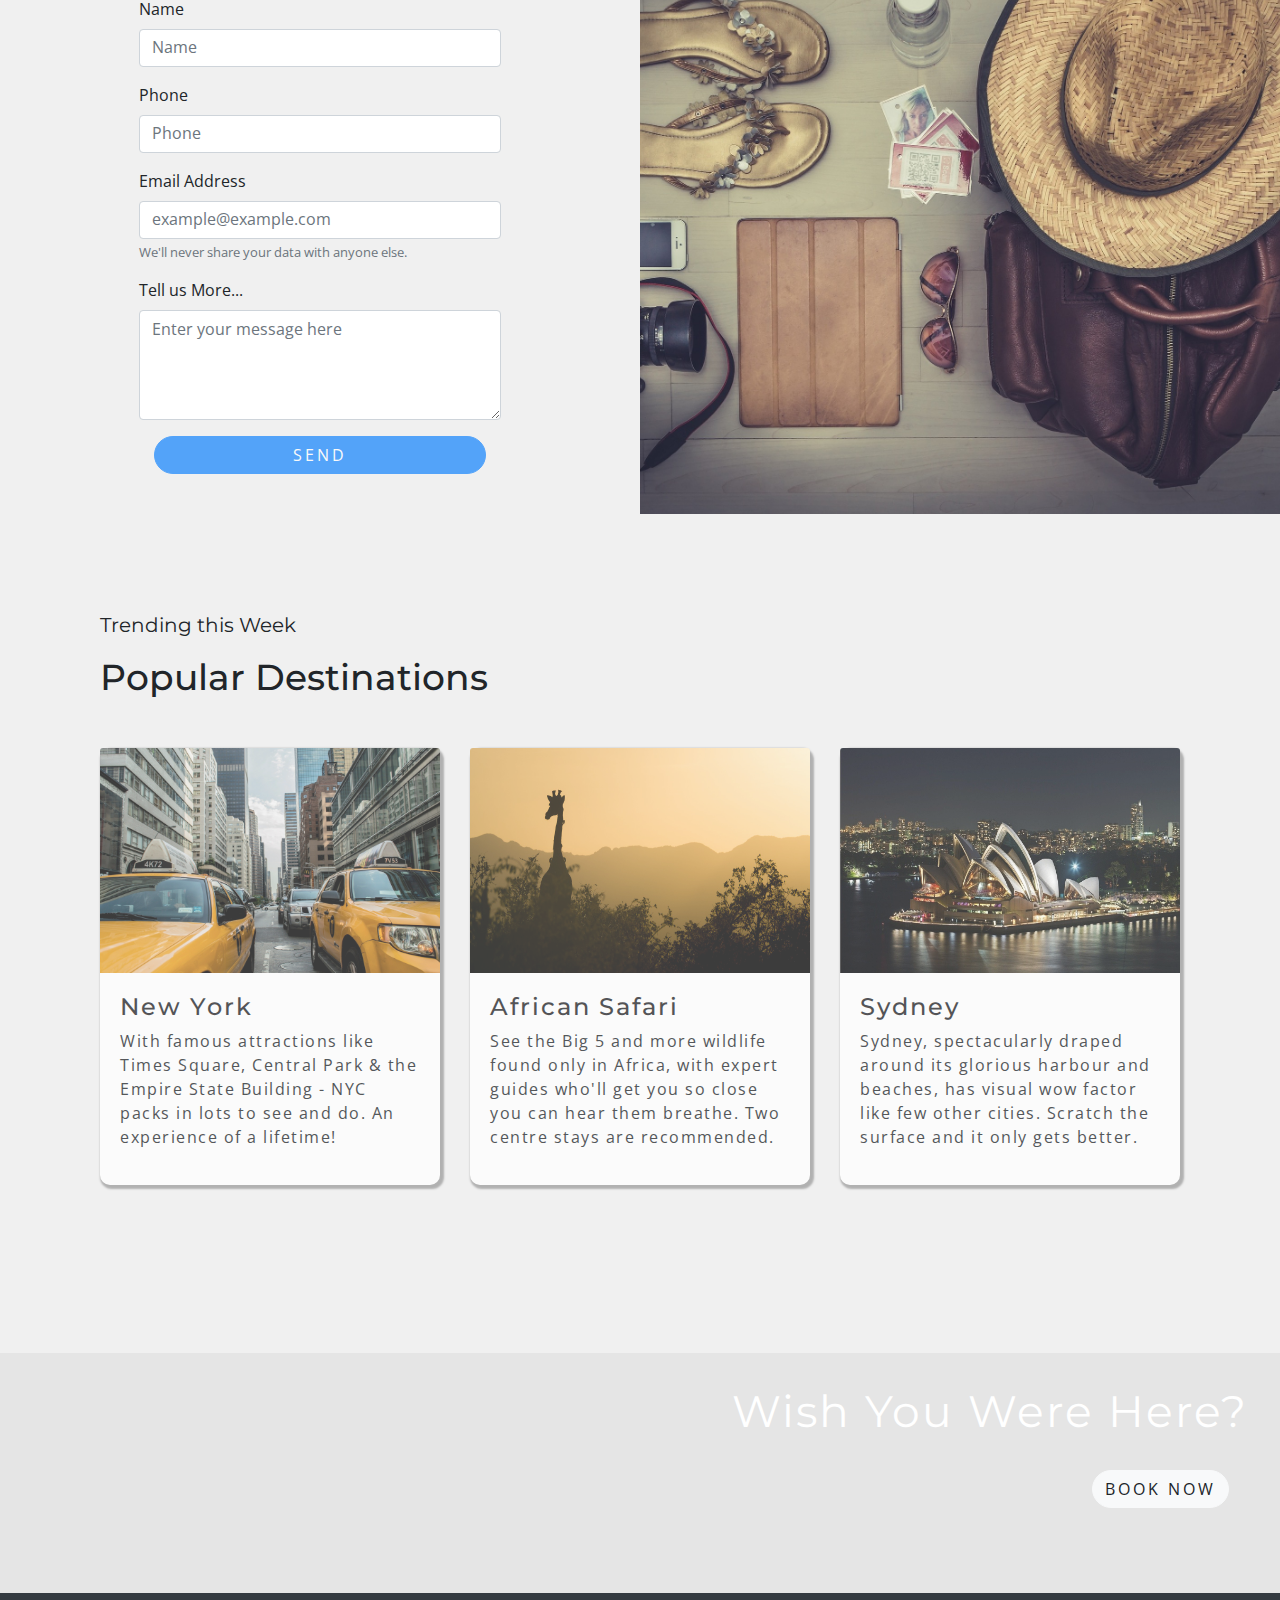
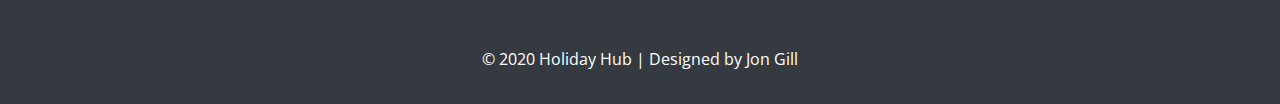
==== commit c803fd0a: "Amend result-total content across sm-lg screens" ====
--- a/index.html
+++ b/index.html
@@ -136,8 +136,8 @@
     <!-- Place Type Search Icons-->
 
     <div class="container-fluid">
-        <div id="icons" class="d-none row icons-row justify-content-start">
-                <div id="result-total" class="col-xl-2 my-auto text-center">
+        <div id="icons" class="d-none row icons-row justify-content-center justify-content-xl-start">
+                <div id="result-total" class="col-6 col-md-3 col-xl-2 my-auto text-center">
     <!-- Search result total goes here, built in maps.js-->
                 </div>
 				<div class="col-xl-8 icons-col">
--- a/assets/css/style.css
+++ b/assets/css/style.css
@@ -70,7 +70,7 @@
 /*--------------------------------------------------------------------Hero Text*/
 
 .hero-text-row {
-    padding-top:20rem;
+    padding-top:15rem;
 }
 
 .hero-text{
@@ -388,7 +388,6 @@
     background-color: #ffffff;
     box-shadow: 0px 0px 3px rgba(0,0,0,.35);
     border-radius: 55px;
-    height:2rem;
     padding-top:.5rem;
     padding-bottom: .5rem;
     font-family: "Montserrat", sans-serif;
@@ -647,13 +646,15 @@
     }
     .hero-text {
         font-size: 2.5rem;
-        padding-bottom: 192px;
+    }
+    .hero-text-row {
+        padding-top:10rem;
+    }
+    .hero-img{
+        height:400px;
     }
     .search-container {
         padding: .5rem;
-    }
-    .navbar {
-        display:none;
     }
     #toTopBtn {
         padding:6px;
@@ -731,7 +732,10 @@
 @media only screen and (max-width: 1199px) {
     .total {
         margin-bottom:0;
-        border-radius:0px; 
+        margin-top: 6px;
+        padding-bottom: 0px;
+        padding-top: 0px;
+        font-size:14px; 
     }
 
     #result-total {
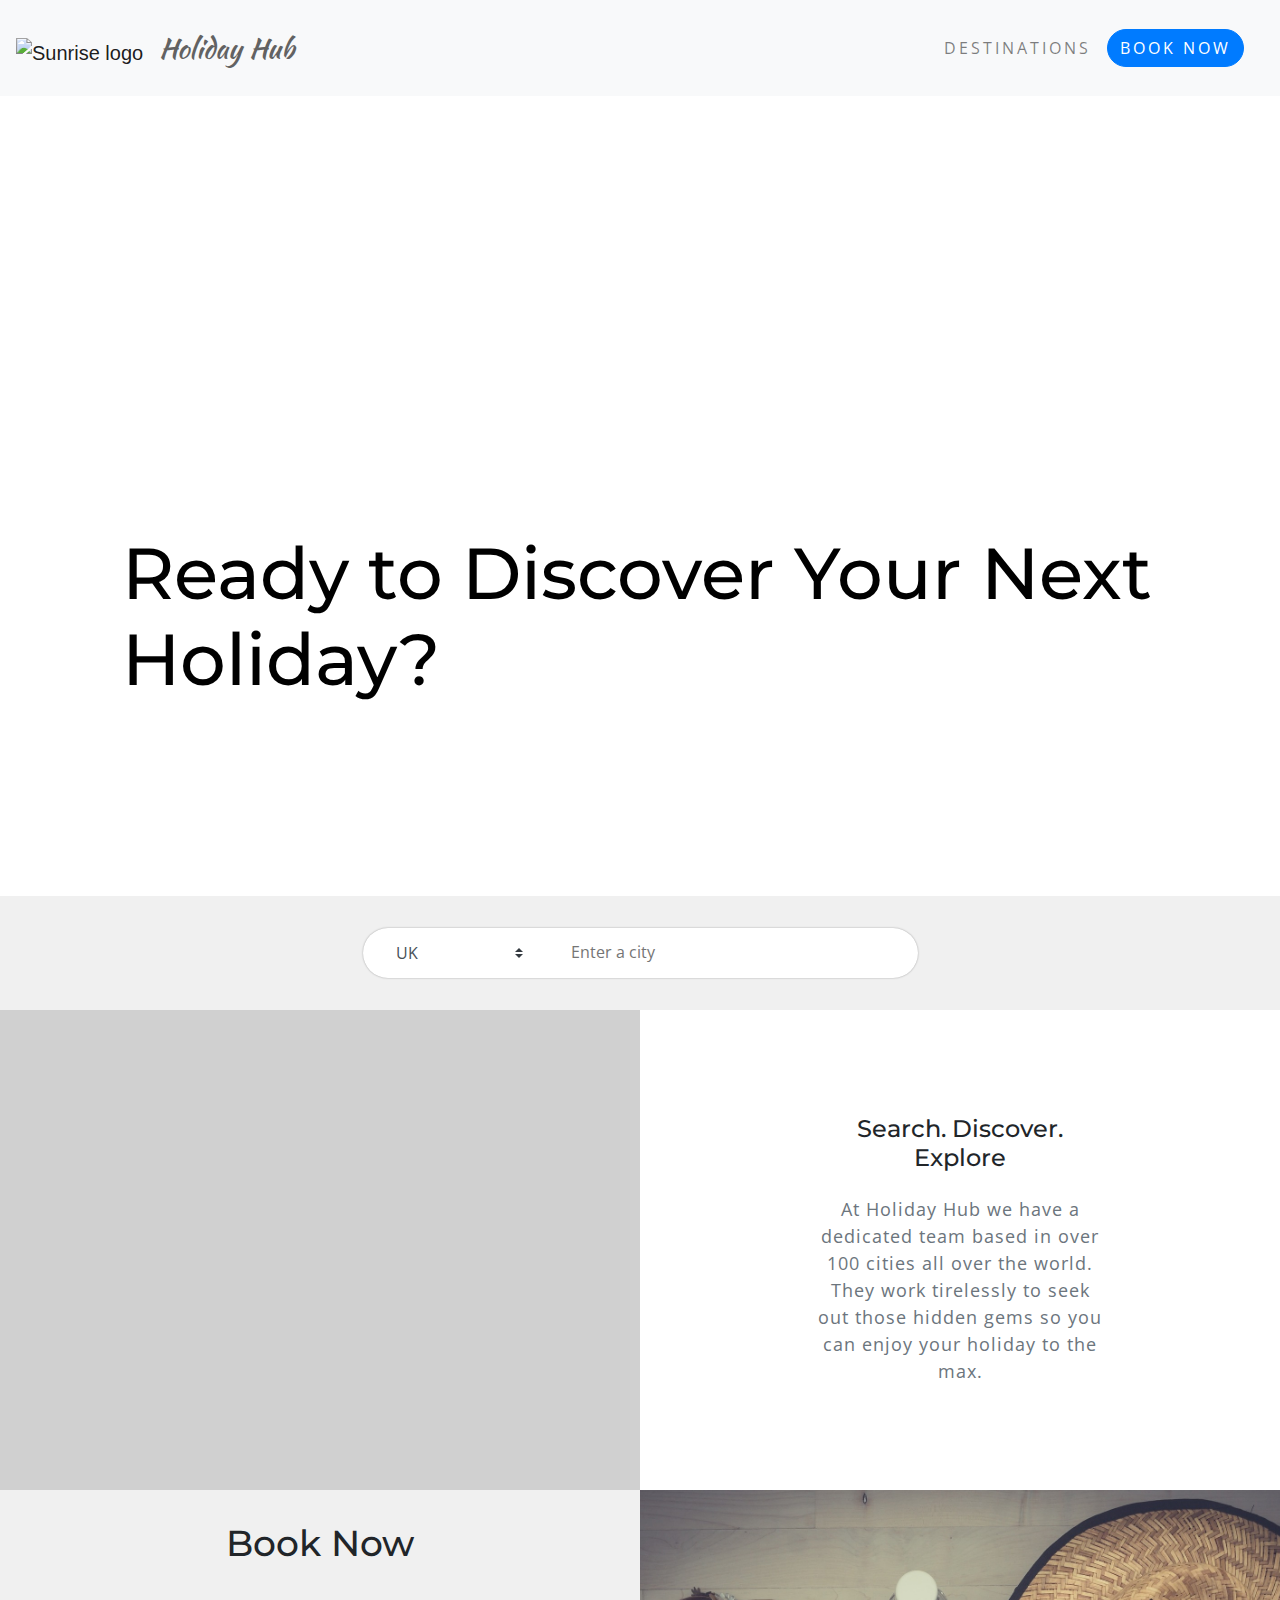
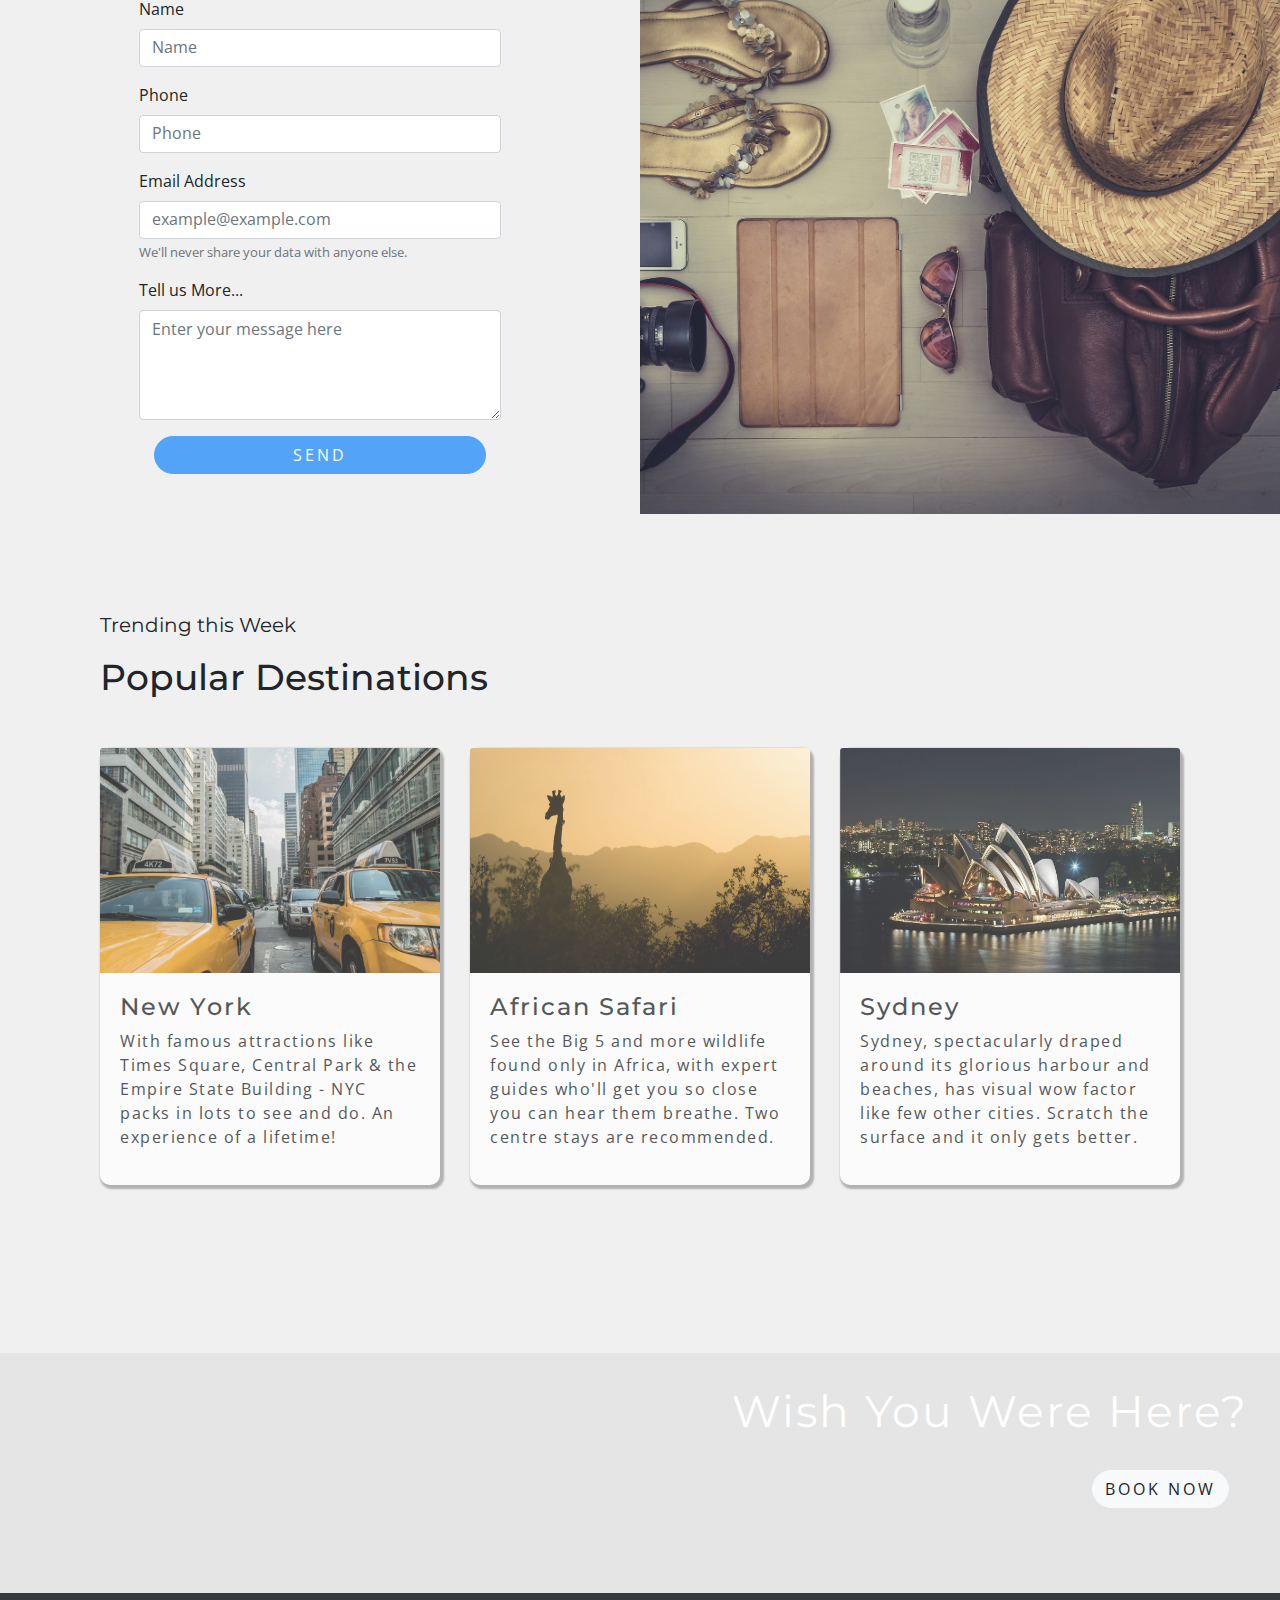
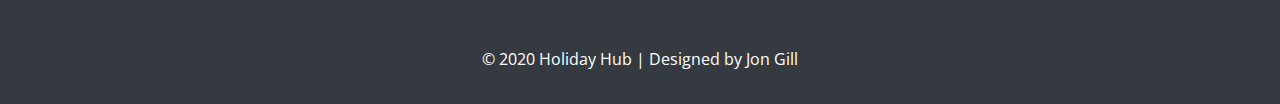
==== commit bc6580ec: "remove extra lines and correct class error" ====
--- a/index.html
+++ b/index.html
@@ -66,13 +66,12 @@
 		</div>
 	</header>
 
-
 	<!--Search-->
 	<section id="search" class="search-bar">
 		<div class="container search-container align-items-center">
 			<div class="row no-gutters justify-content-around">
-				<div class="col-md-8 col-xl-6">
-					<div class="text center lg-left">
+				<div class="col-md-10 col-lg-8 col-xl-6">
+					<div class="text-center lg-left">
 						<form class="search">
 							<div class="row search-row mx-auto my-auto">
 								<div class="col-md-4 form-group mb-0">
@@ -117,7 +116,7 @@
 				<!-- Search Results-->
 				<div id="binocular-logo" class="col-lg-6 my-auto">
 					<div class="row text-center justify-content-center">
-						<div class="col-md-6">
+						<div class="col-md-8 col-xl-6">
 							<span class="fa-stack fa-4x">
                                 <i class="fas fa-circle fa-stack-2x"></i>
                                 <i class="fas fa-binoculars fa-stack-1x fa-inverse"></i>
@@ -150,7 +149,7 @@
 						</li>
 						<li class="list-inline-item rest">
 							<button id="restaurant" class="btn btn-map">
-                                <i id="rest"class="fas fa-utensils"></i>
+                                <i id="rest" class="fas fa-utensils"></i>
 								<span class="d-none d-md-block icon-label">Restaurants</span>
 				            </button>
 						</li>
@@ -192,7 +191,6 @@
 	<!--Content built with JS-->	
 	</div>
 	
-
 	<!-- Booking Section-->
 
 	<section class="booking">
@@ -232,10 +230,9 @@
 		</div>
 	</section>
 
-    
     <!-- Modal to confirm form submission-->
 
-	<div class="modal fade rounded" id="bookingModal" tabindex="-1" role="dialog" aria-labelledby="bookingModalLabel"
+	<div class="modal fade rounded" id="bookingModal" tabindex="-1" role="dialog" aria-labelledby="bookingModal"
 		aria-hidden="true">
 		<div class="modal-dialog modal-dialog-centered">
 			<div class="modal-content">
@@ -265,11 +262,10 @@
 		<div class="container dest-container">
 			<p class="dest-para">Trending this Week</p>
 			<h3 class="dest-heading">Popular Destinations</h3>
-
 			<div class="row cards-row justify-content-around">
 				<div class="col-md-9 col-lg-4 dest-col">
 					<div class="card dest-card">
-						<img src="assets/img/nycab.jpg" class="card-img-top" alt="New York Cab" width="100%" height="225">
+						<img src="assets/img/nycab.jpg" class="card-img-top" alt="New York Cab" width="340" height="225">
 						<div class="card-body ny-lg dest-card-body">
 							<h5 class="dest-card-title">New York</h5>
 							<p class="dest-card-para">With famous attractions like Times Square, Central Park & the Empire State Building - NYC packs in lots to see and do. An experience of a lifetime!</p>
@@ -278,17 +274,17 @@
 				</div>
 				<div class="col-md-9 col-lg-4 dest-col">
 					<div class="card dest-card">
-						<img src="assets/img/africa.jpg" class="card-img-top" alt="Giraffe" width="100%" height="225">
+						<img src="assets/img/africa.jpg" class="card-img-top" alt="Giraffe" width="340" height="225">
 						<div class="card-body dest-card-body">
 							<h5 class="dest-card-title">African Safari</h5>
-							<p class="dest-card-para">See the Big 5 and more wildlife found only in Africa, with expert guides who'll get you so close you can hear them breathe. Two centre stays are recommended.</p>
-                           
+							<p class="dest-card-para">See the Big 5 and more wildlife found only in Africa, with expert guides who'll get you so close you can hear them breathe. 
+                                Two centre stays are recommended.</p>  
                         </div>
 					</div>
 				</div>
 				<div class="col-md-9 col-lg-4 dest-col">
 					<div class=" card dest-card">
-						<img src="assets/img/sydney.jpg" class="card-img-top" alt="Sydney Harbour" width="100%" height="225">
+						<img src="assets/img/sydney.jpg" class="card-img-top" alt="Sydney Harbour" width="340" height="225">
 						<div class="card-body dest-card-body">
 							<h5 class="dest-card-title">Sydney</h5>
 							<p class="dest-card-para">Sydney, spectacularly draped around its glorious harbour and beaches, has visual wow factor like few other cities. Scratch the surface and it only gets better.</p>
@@ -304,7 +300,6 @@
 		<div class="container-fluid call-to-action">
 			<div class="row text-white justify-content-end">
 				<h2 class="wish">Wish You Were Here?</h2>
-                
 			</div>
             <div class="row text-right">
                 <div class="col">
--- a/assets/css/style.css
+++ b/assets/css/style.css
@@ -1,753 +1,760 @@
-@import url('https://fonts.googleapis.com/css?family=Merriweather:400,400i,700|Open+Sans:400,400i,700&display=swap');
+@import url('https://fonts.googleapis.com/css2?family=Open+Sans:wght@400;600&display=swap');
 @import url('https://fonts.googleapis.com/css?family=Kaushan+Script&display=swap');
 @import url('https://fonts.googleapis.com/css?family=Montserrat:400,500,600,700&display=swap');
+
 /*-------------------------------------------------------------------------Navbar*/
 
 .navbar-toggler {
-    border: none;
+	border: none;
 }
 
 nav {
-    min-height: 6rem;
-}
+	min-height: 6rem;
+}
+
 .nav-item {
-    font-family: "Open Sans", sans-serif;
-    font-size: 1rem;
-    font-weight: 400;
-    letter-spacing: 3px;
+	font-family: "Open Sans", sans-serif;
+	font-size: 1rem;
+	font-weight: 400;
+	letter-spacing: 3px;
 }
 
 .book-now-btn {
-    font-family: "Open Sans", sans-serif;
-    letter-spacing:3px;
-    border-radius:25px; 
-    margin-right: 20px;  
+	font-family: "Open Sans", sans-serif;
+	letter-spacing: 3px;
+	border-radius: 25px;
+	margin-right: 20px;
 }
 
 .brand-text {
-    font-family: "Kaushan Script", sans-serif;
-    font-size: 1.75rem;
-    padding-left: 10px;
-    color: #626262;
+	font-family: "Kaushan Script", sans-serif;
+	font-size: 1.75rem;
+	padding-left: 10px;
+	color: #626262;
 }
 
 .fa-search-location {
-    font-size: 2rem;   
+	font-size: 2rem;
 }
 
 .destinations {
-    padding:1rem;
-    font-weight:400;
-    letter-spacing: 3px;
-}
+	padding: 1rem;
+	font-weight: 400;
+	letter-spacing: 3px;
+}
+
 
 /*--------------------------------------------------------------------Hero image*/
 
 .hero-img {
-    background:url('../../assets/img/hero.jpg');
-    background-size: cover;
-    -webkit-background-size: cover;
-    -moz-background-size: cover;
-    -o-background-size: cover;
-    background-repeat: no-repeat;
-    background-attachment: fixed;
-    height: 50rem;
-    display:flex;
-    align-items: center;
-    justify-content: center;
-    position: relative;
+	background: url('../../assets/img/hero.jpg');
+	background-size: cover;
+	-webkit-background-size: cover;
+	-moz-background-size: cover;
+	-o-background-size: cover;
+	background-repeat: no-repeat;
+	background-attachment: fixed;
+	height: 50rem;
+	display: -webkit-box;
+	display: -ms-flexbox;
+	display: flex;
+	-webkit-box-align: center;
+	-ms-flex-align: center;
+	align-items: center;
+	-webkit-box-pack: center;
+	-ms-flex-pack: center;
+	justify-content: center;
+	position: relative;
 }
 
 .opaque-overlay {
-    position: absolute;
-    top: 0;
-    left: 0;
-    height: 50rem;
-    width: 100%;
-    background-color: rgba(255, 255, 255, 0.25);
-}
+	position: absolute;
+	top: 0;
+	left: 0;
+	height: 50rem;
+	width: 100%;
+	background-color: rgba(255, 255, 255, 0.25);
+}
+
 
 /*--------------------------------------------------------------------Hero Text*/
 
 .hero-text-row {
-    padding-top:15rem;
-}
-
-.hero-text{
-    font-family:"Montserrat", sans-serif; 
-    margin-bottom: 0;
-    font-weight:500;
-    font-size: 4.5rem;
-    color: #000;
-}
+	padding-top: 15rem;
+}
+
+.hero-text {
+	font-family: "Montserrat", sans-serif;
+	margin-bottom: 0;
+	font-weight: 500;
+	font-size: 4.5rem;
+	color: #000;
+}
+
+
+/*--------------------------------------------------------------------Search Section*/
+
+.search-bar {
+	background-color: #f0f0f0;
+}
+
+.search-row {
+	border-radius: 55px;
+	-webkit-box-shadow: 0px 0px 2px rgba(0, 0, 0, .35);
+	box-shadow: 0px 0px 2px rgba(0, 0, 0, .35);
+	background-color: #ffffff;
+	padding: 6px;
+	margin-bottom: 3rem;
+}
+
+.search-container {
+	padding-top: 2rem;
+	padding-bottom: 2rem;
+}
+
+#country {
+	border: none;
+	background-color: transparent;
+}
+
+.country-selector:focus {
+	-webkit-box-shadow: none;
+	box-shadow: none;
+}
+
+.country-selector {
+	font-family: "Open Sans", sans-serif;
+}
+
+#autocomplete {
+	border: none;
+	background-color: transparent;
+	padding: 6px;
+	width: 100%;
+	outline: none;
+	font-family: "Open Sans", sans-serif;
+}
+
 
 /*--------------------------------------------------------------------Map Section*/
 
-.hotelIcon {
-    height:50px;
-    width:80px;
-}
-
-.placephoto {
-    height:36px;
-    width:24px;
-}
+.gmap {
+	background-color: #d0d0d0;
+	min-height: 30rem;
+	-webkit-transition: all 2.5s ease-in-out;
+	-o-transition: all 2.5s ease-in-out;
+	transition: all 2.5s ease-in-out;
+}
+
+#panel {
+	position: absolute;
+	z-index: 99;
+	left: 0;
+	background-color: #fff;
+	padding-left: 0;
+	padding-right: 0;
+	border: none;
+	border-radius: 15px;
+	-webkit-box-shadow: 0px 0px 3px rgba(0, 0, 0, .35);
+	box-shadow: 0px 0px 3px rgba(0, 0, 0, .35);
+}
+
+.panel-img-top {
+	height: 160px;
+}
+
+.panel-place-name {
+	font-family: "Montserrat", sans-serif;
+	font-weight: 500;
+}
+
+.bin-logo-heading {
+	padding: 1rem 0;
+	font-family: "Montserrat", sans-serif;
+}
+
+.bin-logo-text {
+	font-family: "Open Sans", sans-serif;
+	font-size: 18px;
+	letter-spacing: 1px;
+}
+
+
+/*--------------------------------------------------------------------Place Icons*/
+
+.map-icons li button i {
+	width: 56px;
+	height: 56px;
+	padding: 24px 0;
+	border-radius: 50%;
+	font-size: 30px;
+	line-height: 12px;
+	text-align: center;
+	color: #fafafa;
+	background: rgb(255, 0, 0);
+	transition: all 0.25s ease-in-out;
+	-moz-transition: all 0.25s ease-in-out;
+	-webkit-transition: all 0.25s ease-in-out;
+	-o-transition: all 0.25s ease-in-out;
+}
+
+.map-icons li button i:hover {
+	-webkit-transform: scale(1.05);
+	-ms-transform: scale(1.05);
+	transform: scale(1.05);
+}
+
+.icons-row {
+	background-color: #f0f0f0;
+}
+
+.icons-col {
+	padding: 0;
+}
+
+.btn-map {
+	width: 106px;
+}
+
+.btn-map:focus {
+	-webkit-box-shadow: none;
+	box-shadow: none;
+	outline: none;
+}
+
+.icon-label {
+	display: block;
+	margin-top: 5px;
+	font-family: "Open Sans", sans-serif;
+	letter-spacing: 0px;
+	font-size: 14px;
+	font-weight: 500;
+}
+
+.map-icons {
+	margin-bottom: .75rem;
+	margin-top: .75rem;
+}
+
+#rest {
+	background-color: #008000;
+	margin-right: 0;
+}
+
+#glass {
+	background-color: rgb(0, 110, 255);
+	;
+}
+
+#info {
+	background-color: rgb(174, 0, 255);
+}
+
+#coffee {
+	background-color: #332900;
+}
+
+.fas.fa-times {
+	background-color: #626262;
+	color: #d0d0d0;
+	font-size: 1.2rem;
+}
+
+.fas.fa-times:hover {
+	background-color: #d0d0d0;
+	color: #626262;
+	border: 1px solid;
+	border-color: #626262;
+}
+
+#new-city {
+	visibility: hidden;
+}
+
+.total {
+	background-color: #ffffff;
+	-webkit-box-shadow: 0px 0px 3px rgba(0, 0, 0, .35);
+	box-shadow: 0px 0px 3px rgba(0, 0, 0, .35);
+	border-radius: 55px;
+	padding-top: .5rem;
+	padding-bottom: .5rem;
+	font-family: "Montserrat", sans-serif;
+	font-size: 1rem;
+}
+
+.error {
+	color: red;
+}
+
+
+/*--------------------------------------------------------------------Search Results*/
 
 .result-number {
-    height: 30px;
-    width: 30px;
-    font-size: 1rem;
-    font-family:"Open Sans", sans-serif;
-    border-radius:50%;
-    background-color:#f34646;
-    justify-content:center;
-    align-items: center;
-    display:flex;
-    margin-bottom:1rem;
+	height: 30px;
+	width: 30px;
+	font-size: 1rem;
+	font-family: "Open Sans", sans-serif;
+	border-radius: 50%;
+	background-color: #f34646;
+	-webkit-box-pack: center;
+	-ms-flex-pack: center;
+	justify-content: center;
+	-webkit-box-align: center;
+	-ms-flex-align: center;
+	align-items: center;
+	display: -webkit-box;
+	display: -ms-flexbox;
+	display: flex;
+	margin-bottom: 1rem;
 }
 
 .result-name {
-    font-size: 1rem;
-    font-family:"Montserrat", sans-serif;
-    font-weight: 700;
-    letter-spacing: normal;
+	font-size: 1rem;
+	font-family: "Montserrat", sans-serif;
+	font-weight: 700;
+	letter-spacing: normal;
 }
 
 .result-rating {
-    font-family:"Open Sans", sans-serif;
-    font-weight: 400;
-    color:#f34646;
+	font-family: "Open Sans", sans-serif;
+	font-weight: 400;
+	color: #f34646;
 }
 
 .result-address {
-    font-family:"Open Sans", sans-serif;
-    font-weight: 400;
-    font-size: .8rem;
+	font-family: "Open Sans", sans-serif;
+	font-weight: 400;
+	font-size: .8rem;
 }
 
 .result-img {
-    width: 300px;
-    height:160px;   
-}
-        
+	width: 300px;
+	height: 160px;
+}
+
 .result-card {
-    box-shadow: 0px 0px 6px rgba(0,0,0,.35);
-    border:none;
-    border-radius:8px;
-    display: inline-block;
-    width:300px;
-    height:350px;
-    margin: 1rem .5rem;
-    background-color: #ffffff;
-    transition: all 0.3s ease-in-out;
-    -moz-transition: all 0.3s ease-in-out;
-    -webkit-transition: all 0.3s ease-in-out;
-    -o-transition: all 0.3s ease-in-out;
- } 
+	-webkit-box-shadow: 0px 0px 6px rgba(0, 0, 0, .35);
+	box-shadow: 0px 0px 6px rgba(0, 0, 0, .35);
+	border: none;
+	border-radius: 8px;
+	display: inline-block;
+	width: 300px;
+	height: 350px;
+	margin: 1rem .5rem;
+	background-color: #ffffff;
+	transition: all 0.3s ease-in-out;
+	-moz-transition: all 0.3s ease-in-out;
+	-webkit-transition: all 0.3s ease-in-out;
+	-o-transition: all 0.3s ease-in-out;
+}
 
 .result-card:hover {
-    cursor:pointer;
-    transform:scale(1.015); 
-    box-shadow:none;
-}
-
-.result-card-body{
-    padding:10px 20px;
+	cursor: pointer;
+	-webkit-transform: scale(1.015);
+	-ms-transform: scale(1.015);
+	transform: scale(1.015);
+	-webkit-box-shadow: none;
+	box-shadow: none;
+}
+
+.result-card-body {
+	padding: 10px 20px;
 }
 
 .scrolling-wrapper {
-  overflow-x: scroll;
-  overflow-y: hidden;
-  white-space: nowrap;
-  background-color:#d0d0d0;
+	overflow-x: scroll;
+	overflow-y: hidden;
+	white-space: nowrap;
+	background-color: #d0d0d0;
 }
 
 .horizontal {
-    white-space: pre-wrap;
-    word-wrap: break-word; 
-}
-
-.bin-logo-heading {
-    padding: 1rem 0;
-    font-family:"Montserrat", sans-serif;
-}
-.bin-logo-text {
-    font-family: "Open Sans", sans-serif;
-    font-size:18px;
-    letter-spacing: 1px;
+	white-space: pre-wrap;
+	word-wrap: break-word;
 }
 
 
 /*-------------------------------------------------------------Info Window Content*/
 
 .iw_table_row {
-    height: 18px;
-    white-space: pre-wrap;
-    word-wrap: break-word;
-    font-family: "Open Sans", sans-serif;
+	height: 18px;
+	white-space: pre-wrap;
+	word-wrap: break-word;
+	font-family: "Open Sans", sans-serif;
 }
 
 .iw_attribute_name {
-    font-weight: bold;
-    text-align: left;
+	font-weight: bold;
+	text-align: left;
 }
 
 #iw-icon {
-    text-align: left;   
+	text-align: left;
+    width:50px;
 }
 
 #iw-name {
-    font-weight:bold;
+	font-weight: bold;
+    color:rgb(0, 110, 255);
 }
 
 .iw-placeicon {
-    width:50px;
-    height:50px;
-}
-
-/*-------------------------------------------------------------Sliding Panel*/
-
-#panel {
-    position:absolute;
-    z-index:99;
-    left:0;
-    background-color:#fff; 
-    padding-left:0;
-    padding-right:0;
-    border:none;
-    border-radius:15px;
-    box-shadow: 0px 0px 3px rgba(0,0,0,.35);   
-}
-
-.panel-img-top {
-    height: 160px;
-}
-
-.panel-place-name {
-    font-family: "Montserrat", sans-serif;
-    font-weight: 500;
-}
-/*-------------------------------------------------------------Single Search field*/
-.search-bar {
-    background-color: #f0f0f0;
-}
-
-
-.search-row {   
-    border-radius:55px;
-    box-shadow: 0px 0px 2px rgba(0,0,0,.35);
-    background-color: #ffffff;
-    padding:6px;
-    margin-bottom:3rem;
-
-}
-
-.search-container {
-    padding-top: 2rem;
-    padding-bottom: 2rem; 
-}
-
-.add-icons
-.search-bar {
-    background-color: #f0f0f0;
-}
-
-#country {
-    border:none;
-    background-color:transparent;
-}
-
-.country-selector:focus{
-    box-shadow: none;
-}
-.country-selector {
-    font-family: "Open Sans", sans-serif;
-}
-
-
-
-#autocomplete {
- border:none;
- background-color:transparent;
- padding:6px;
- width:100%;
- outline:none;
- font-family: "Open Sans", sans-serif;
-}
-
-.gmap {
-    background-color: #d0d0d0;
-    min-height: 30rem;
-    transition: all 2.5s ease-in-out;
-}
-
-.map-icons li button i {
-    width: 56px;
-    height: 56px;
-    padding: 24px 0;
-    border-radius: 50%;
-    font-size:30px;
-    line-height: 12px;
-    text-align: center;
-    color: #fafafa;
-    background: rgb(255, 0, 0);
-    transition: all 0.25s ease-in-out;
-    -moz-transition: all 0.25s ease-in-out;
-    -webkit-transition: all 0.25s ease-in-out;
-    -o-transition: all 0.25s ease-in-out;
-}
-
-.map-icons li button i:hover {
-    transform:scale(1.05);
-}
-
-.icons-row {
-    background-color: #f0f0f0;
-}
-.icons-col {
-    padding:0;
-}
-
-.btn-map {
-    width:106px;
-}
-
-.btn-map:focus{
-    box-shadow: none;
-    outline:none;   
-}
-
-.icon-heading {
-    padding-top: 3rem;
-    font-family: "Open Sans", sans-serif;
-    color: #626262;
-    
-}
-.icons {
-    padding:0;
-}
-
-.icon-label {
-    display:block;
-    margin-top:5px;
-    font-family: "Open Sans", sans-serif;
-    letter-spacing:0px;
-    font-size: 14px;
-    font-weight:500;
-}
-
-.map-icons {
-    margin-bottom: .75rem;
-    margin-top:.75rem;
-} 
-
-
-#rest {
-   background-color: #008000;
-   margin-right: 0;
-}
-
-#glass {
-   background-color: rgb(0, 110, 255);;
-}
-#info {
-   background-color: rgb(174, 0, 255);
-}
-#coffee {
-    background-color: #332900;
-}
-#atm {
-    background-color: #000000;
-}
-#taxi {
-    background-color: #e6b800;
-}
-#near {
-    background-color: #626262;
-    color: #fafafa;
-}
-
-.fas.fa-times {
-    background-color: #626262;
-    color:#d0d0d0;
-    font-size:1.2rem;
-}
-
-.fas.fa-times:hover {
-    background-color: #d0d0d0;
-    color:#626262;
-    border:1px solid;
-    border-color: #626262;
-}
-
-#new-city {
-    visibility: hidden;
-}
-
-.total {
-    background-color: #ffffff;
-    box-shadow: 0px 0px 3px rgba(0,0,0,.35);
-    border-radius: 55px;
-    padding-top:.5rem;
-    padding-bottom: .5rem;
-    font-family: "Montserrat", sans-serif;
-    font-size:1rem;
-}
+	width: 50px;
+	height: 50px;
+}
+
 
 /*--------------------------------------------------------------------Booking Section*/
 
-.contact {
-padding-right:7rem;
-padding-top:6rem;
-padding-bottom: 2rem;
-}
-
-.form-col {
-    background-color: #4285f4;
-    box-shadow: 2px 2px 2px 2px rgba(0,0,0,.45);
-    border-radius:10px;
-}
-
-#send {
-    background-color: #f0f0f0;
-}
-
-img.bg-luggage {
-   height:60%;
-   width:60%;
-}
-.booking-form{
-    padding:2rem;
-  
-   
+.booking-form {
+	padding: 2rem;
 }
 
 .booking-img {
-    background:url('../../assets/img/book.jpg') no-repeat center;
-    background-size:cover;
-    min-height:30rem;
+	background: url('../../assets/img/book.jpg') no-repeat center;
+	background-size: cover;
+	min-height: 30rem;
 }
 
 .booking-row {
-    background-color: #f0f0f0;
-    margin-right:0;
-    margin-left:0;
+	background-color: #f0f0f0;
+	margin-right: 0;
+	margin-left: 0;
 }
 
 .form-heading {
-    padding-bottom: 1.5rem;
-    padding-left: 0;
-    font-family: "Montserrat", sans-serif;
-    font-weight: 500;
-    font-size: 2.25rem;
+	padding-bottom: 1.5rem;
+	padding-left: 0;
+	font-family: "Montserrat", sans-serif;
+	font-weight: 500;
+	font-size: 2.25rem;
+}
+
+::-webkit-input-placeholder {
+	font-family: "Open Sans", sans-serif;
+}
+
+::-moz-placeholder {
+	font-family: "Open Sans", sans-serif;
+}
+
+:-ms-input-placeholder {
+	font-family: "Open Sans", sans-serif;
+}
+
+::-ms-input-placeholder {
+	font-family: "Open Sans", sans-serif;
 }
 
 #emailHelp,
 ::placeholder,
 .form-label {
-    font-family: "Open Sans", sans-serif;
+	font-family: "Open Sans", sans-serif;
 }
 
 .booking-container {
-    padding-right :0;
-    padding-left: 0;
+	padding-right: 0;
+	padding-left: 0;
 }
 
 html {
-    scroll-behavior: smooth;
-}
+	scroll-behavior: smooth;
+}
+
 
 /*--------------------------------------------------------------------Modal*/
-.modal-body{
-    text-align: center;
-    line-height: 1.75;
-    font-family: "Open Sans", sans-serif;
-    font-weight: 400;
-    padding-top: 1.5rem;
-    background-color: #f0f0f0;
+
+.modal-body {
+	text-align: center;
+	line-height: 1.75;
+	font-family: "Open Sans", sans-serif;
+	font-weight: 400;
+	padding-top: 1.5rem;
+	background-color: #f0f0f0;
 }
 
 .modal-close {
-    font-size: 12px;
-}
+	font-size: 12px;
+}
+
 
 /*--------------------------------------------------------------------Popular Destinations*/
+
 .dest-heading,
 .dest-para {
-    font-family: "Montserrat", sans-serif;
-    padding-left:15px;
-}
+	font-family: "Montserrat", sans-serif;
+	padding-left: 15px;
+}
+
 .dest-heading {
-    font-weight: 500;
-    font-size: 2.25rem;
+	font-weight: 500;
+	font-size: 2.25rem;
 }
 
 .dest-para {
-    font-size: 1.25rem;
+	font-size: 1.25rem;
 }
 
 .dest-section {
-    background-color: #f0f0f0;
-    padding:6rem 0;
-    
-}
-
-
-.dest-section h2,h5{
-    font-family:"Merriweather", serif;
-    letter-spacing: 1.5px;
-    color:#202124;
+	background-color: #f0f0f0;
+	padding: 6rem 0;
 }
 
 .cards-row {
-    margin: 3rem 0;
-    
+	margin: 3rem 0;
 }
 
 .dest-card {
-    opacity:0.75;
-    border:none;
-    border-radius: 10px;
-    margin-bottom:1.5rem;
-    box-shadow: 2px 2px 2px 2px rgba(0,0,0,.35);
-    transition: all 0.3s ease-in-out;
-    -moz-transition: all 0.45s ease-in-out;
-    -webkit-transition: all 0.45s ease-in-out;
-    -o-transition: all 0.45s ease-in-out;
+	opacity: 0.75;
+	border: none;
+	border-radius: 10px;
+	margin-bottom: 1.5rem;
+	-webkit-box-shadow: 2px 2px 2px 2px rgba(0, 0, 0, .35);
+	box-shadow: 2px 2px 2px 2px rgba(0, 0, 0, .35);
+	-webkit-transition: all 0.3s ease-in-out;
+	-o-transition: all 0.3s ease-in-out;
+	transition: all 0.3s ease-in-out;
+	-moz-transition: all 0.45s ease-in-out;
+	-webkit-transition: all 0.45s ease-in-out;
+	-o-transition: all 0.45s ease-in-out;
 }
 
 .dest-card:hover {
-    cursor:pointer;
-    transform:scale(1.05); 
-    box-shadow: 2px 2px 2px 2px rgba(0,0,0,.6);
-    opacity:1;
+	cursor: pointer;
+	-webkit-transform: scale(1.05);
+	-ms-transform: scale(1.05);
+	transform: scale(1.05);
+	-webkit-box-shadow: 2px 2px 2px 2px rgba(0, 0, 0, .6);
+	box-shadow: 2px 2px 2px 2px rgba(0, 0, 0, .6);
+	opacity: 1;
 }
 
 .dest-card-title {
-    font-family: "Montserrat", sans-serif;
-    font-weight:500;
-    font-size: 1.5rem;
-    letter-spacing: 2px;
+	font-family: "Montserrat", sans-serif;
+	font-weight: 500;
+	font-size: 1.5rem;
+	letter-spacing: 2px;
 }
 
 .dest-card-para {
-    font-family: "Open Sans", sans-serif;
-    font-weight:400;
-    letter-spacing: 1.5px;
-}
-
+	font-family: "Open Sans", sans-serif;
+	font-weight: 400;
+	letter-spacing: 1.5px;
+}
 
 
 /*-------------------------------------------------------------------------CTA*/
+
 .call-to-action {
-background-color:#2d2d30;
-background:linear-gradient(rgba(0,0,0,.1),rgba(0,0,0,.1)),url('../../assets/img/hero.jpg') no-repeat center  ;
-background-size: cover;
-height: 15rem;
-
-}
-
+	background-color: #2d2d30;
+	background: -webkit-gradient(linear, left top, left bottom, from(rgba(0, 0, 0, .1)), to(rgba(0, 0, 0, .1))), url('../../assets/img/hero.jpg') no-repeat center;
+	background: -o-linear-gradient(rgba(0, 0, 0, .1), rgba(0, 0, 0, .1)), url('../../assets/img/hero.jpg') no-repeat center;
+	background: linear-gradient(rgba(0, 0, 0, .1), rgba(0, 0, 0, .1)), url('../../assets/img/hero.jpg') no-repeat center;
+	background-size: cover;
+	height: 15rem;
+}
 
 h2 {
-    font-size: 2.75rem;
-    padding: 2rem;
-    font-family: "Montserrat", sans-serif;
-    font-weight:400;
-    letter-spacing: 2px;
-    margin-bottom: 0;
+	font-size: 2.75rem;
+	padding: 2rem;
+	font-family: "Montserrat", sans-serif;
+	font-weight: 400;
+	letter-spacing: 2px;
+	margin-bottom: 0;
 }
 
 .btn-light {
-    margin-right: 36px;
-}
+	margin-right: 36px;
+}
+
 
 /*-------------------------------------------------------------------------footer*/
+
 .list-inline {
-    margin-top: 14px;
-    
+	margin-top: 14px;
 }
 
 .social-links li a i {
-    width: 56px;
-    height: 56px;
-    padding: 24px 0;
-    margin: 20px;
-    border-radius: 50%;
-    font-size:30px;
-    line-height: 12px;
-    text-align: center;
-    color: #2d2d30;
-    background: #d0d0d0;
-    transition: all 0.4s ease-in-out;
-    -moz-transition: all 0.4s ease-in-out;
-    -webkit-transition: all 0.4s ease-in-out;
-    -o-transition: all 0.4s ease-in-out;
+	width: 56px;
+	height: 56px;
+	padding: 24px 0;
+	margin: 20px;
+	border-radius: 50%;
+	font-size: 30px;
+	line-height: 12px;
+	text-align: center;
+	color: #2d2d30;
+	background: #d0d0d0;
+	transition: all 0.4s ease-in-out;
+	-moz-transition: all 0.4s ease-in-out;
+	-webkit-transition: all 0.4s ease-in-out;
+	-o-transition: all 0.4s ease-in-out;
 }
 
 .social-links li a i:hover {
-    background-color: transparent;
-    color: #d0d0d0;
-    transform:scale(1.5);
-   
-    
+	background-color: transparent;
+	color: #d0d0d0;
+	-webkit-transform: scale(1.5);
+	-ms-transform: scale(1.5);
+	transform: scale(1.5);
 }
 
 .footer-col {
-    margin-bottom: 2rem;
+	margin-bottom: 2rem;
 }
 
 .copyright {
-    font-family: "Open Sans", sans-serif;
-}
-
-/*-------------------------------------------------------------------------footer*/
+	font-family: "Open Sans", sans-serif;
+}
+
+
+/*-------------------------------------------------------------------floating totop button*/
 
 #toTopBtn {
-  display: none; /* Hidden by default */
-  position: fixed; /* Fixed/sticky position */
-  bottom: 450px; /* Place the button at the bottom of the page */
-  right: 20px; /* Place the button 30px from the right */
-  z-index: 99; /* Make sure it does not overlap */
-  border: none; /* Remove borders */
-  outline:unset;
-  background-color:rgba(0,0,0,.1); /* Set a background color */
-  color: #000; /* Text color */
-  cursor: pointer; /* Add a mouse pointer on hover */
-  padding: 12px; /* Some padding */
-  border-radius: 50%; /* Rounded corners */
-  font-size: 18px; /* Increase font size */
-  width:50px;
-  height: 50px;
+	display: none;
+	position: fixed;
+	bottom: 450px;
+	right: 20px;
+	z-index: 99;
+	border: none;
+	outline: unset;
+	background-color: rgba(0, 0, 0, .1);
+	color: #000;
+	cursor: pointer;
+	border-radius: 50%;
+	font-size: 18px;
+	width: 50px;
+	height: 50px;
 }
 
 #toTopBtn:hover {
-  background-color: #626262; /* Add a dark-grey background on hover */
+	background-color: #626262;
 }
 
 /*-------------------------------------------------------------------------Media Queries*/
 
-/*------------------------------Search Box on small screens*/
+
+/*------------------------------Small screens*/
 
 @media only screen and (max-width: 576px) {
-    .search-row {   
-        border-radius:15px;
-        padding-top: 0;
-        padding-bottom: 0;
-        background-color: rgba(255,255,255,.9)
-    }
-    .search-bar{
-        position:sticky;
-        top:0;
-        z-index:10;
-        background-color: transparent;
-    }
-    #autocomplete {
-    padding:12px;
-    }
-    .hero-text {
-        font-size: 2.5rem;
-    }
-    .hero-text-row {
-        padding-top:10rem;
-    }
-    .hero-img{
-        height:400px;
-    }
-    .search-container {
-        padding: .5rem;
-    }
-    #toTopBtn {
-        padding:6px;
-        width: 40px;
-        height:40px;
-    }
-    .btn-map {
-        border:0;
-        width: 56px;
-        padding-left:0;
-        padding-right:0;
-    }
-    .result-card {
-        width:200px;
-        height: 258px;
-    }
-    .result-img{
-        width:200px;
-        height:120px;
-    }
-    .result-number{
-        font-size: 12px;
-        margin-bottom: 8px;
-        width:20px;
-        height:20px;
-    }
-    .result-name {
-        font-size:14px;
-    } 
-    .result-rating {
-        font-size:14px;
-    } 
-}
+	.search-row {
+		border-radius: 15px;
+		padding-top: 0;
+		padding-bottom: 0;
+		background-color: rgba(255, 255, 255, .9)
+	}
+	.search-bar {
+		position: -webkit-sticky;
+		position: sticky;
+		top: 0;
+		z-index: 10;
+		background-color: transparent;
+	}
+	#autocomplete {
+		padding: 12px 0 12px 12px;
+	}
+	.hero-text {
+		font-size: 2.5rem;
+	}
+	.hero-text-row {
+		padding-top: 10rem;
+	}
+	.hero-img {
+		height: 400px;
+	}
+	.search-container {
+		padding: .5rem;
+	}
+	#toTopBtn {
+		padding: 6px;
+		width: 40px;
+		height: 40px;
+	}
+	.btn-map {
+		border: 0;
+		width: 56px;
+		padding-left: 0;
+		padding-right: 0;
+	}
+	.result-card {
+		width: 200px;
+		height: 258px;
+	}
+	.result-img {
+		width: 200px;
+		height: 120px;
+	}
+	.result-number {
+		font-size: 12px;
+		margin-bottom: 8px;
+		width: 20px;
+		height: 20px;
+	}
+	.result-name {
+		font-size: 14px;
+	}
+	.result-rating {
+		font-size: 14px;
+	}
+}
+
 
 /*------------------------------Medium screens*/
 
 @media only screen and (max-width: 768px) {
-    #binocular-logo {   
-    padding-top:3rem;
-    padding-bottom:2rem;
-    }
-    .booking-form {   
-    padding-bottom:0;
-    }
-    .dest-section {   
-    padding-top:2rem;
-    padding-bottom:0;
-    }
-
-    .dest-para,
-    .dest-heading {
-        padding-left:0;
-        text-align: center;
-    }
-    .cards-row {
-        margin-bottom:0;
-    }
-    .wish {
-        font-size:2rem;
-        text-align:end;
-    }
-
-    .map-icons {
-        margin-top: 0;
-        margin-bottom: 0;
-    }
-    .md-change {
-    text-align: center;
-    margin-bottom: 1rem;
-    }
-}
+	#binocular-logo {
+		padding-top: 3rem;
+		padding-bottom: 2rem;
+	}
+	.booking-form {
+		padding-bottom: 0;
+	}
+	.dest-section {
+		padding-top: 2rem;
+		padding-bottom: 0;
+	}
+	.dest-para,
+	.dest-heading {
+		padding-left: 0;
+		text-align: center;
+	}
+	.cards-row {
+		margin-bottom: 0;
+	}
+	.wish {
+		font-size: 2rem;
+		text-align: end;
+	}
+	.map-icons {
+		margin-top: 0;
+		margin-bottom: 0;
+	}
+	.md-change {
+		text-align: center;
+		margin-bottom: 1rem;
+	}
+}
+
 
 /*------------------------------Large screens*/
 
 @media only screen and (max-width: 1199px) {
-    .total {
-        margin-bottom:0;
-        margin-top: 6px;
-        padding-bottom: 0px;
-        padding-top: 0px;
-        font-size:14px; 
-    }
-
-    #result-total {
-        padding-left:0;
-        padding-right:0;
-    }
-
-    .hero-img {
-        background-position: center center;
-        background-attachment:unset;
-    }
-    .ny-lg {
-        padding-bottom:44px;
-    }
-}
+	.total {
+		margin-bottom: 0;
+		margin-top: 6px;
+		padding-bottom: 0px;
+		padding-top: 0px;
+		font-size: 14px;
+	}
+	#result-total {
+		padding-left: 0;
+		padding-right: 0;
+	}
+	.hero-img {
+		background-position: center center;
+		background-attachment: unset;
+	}
+	.ny-lg {
+		padding-bottom: 44px;
+	}
+}